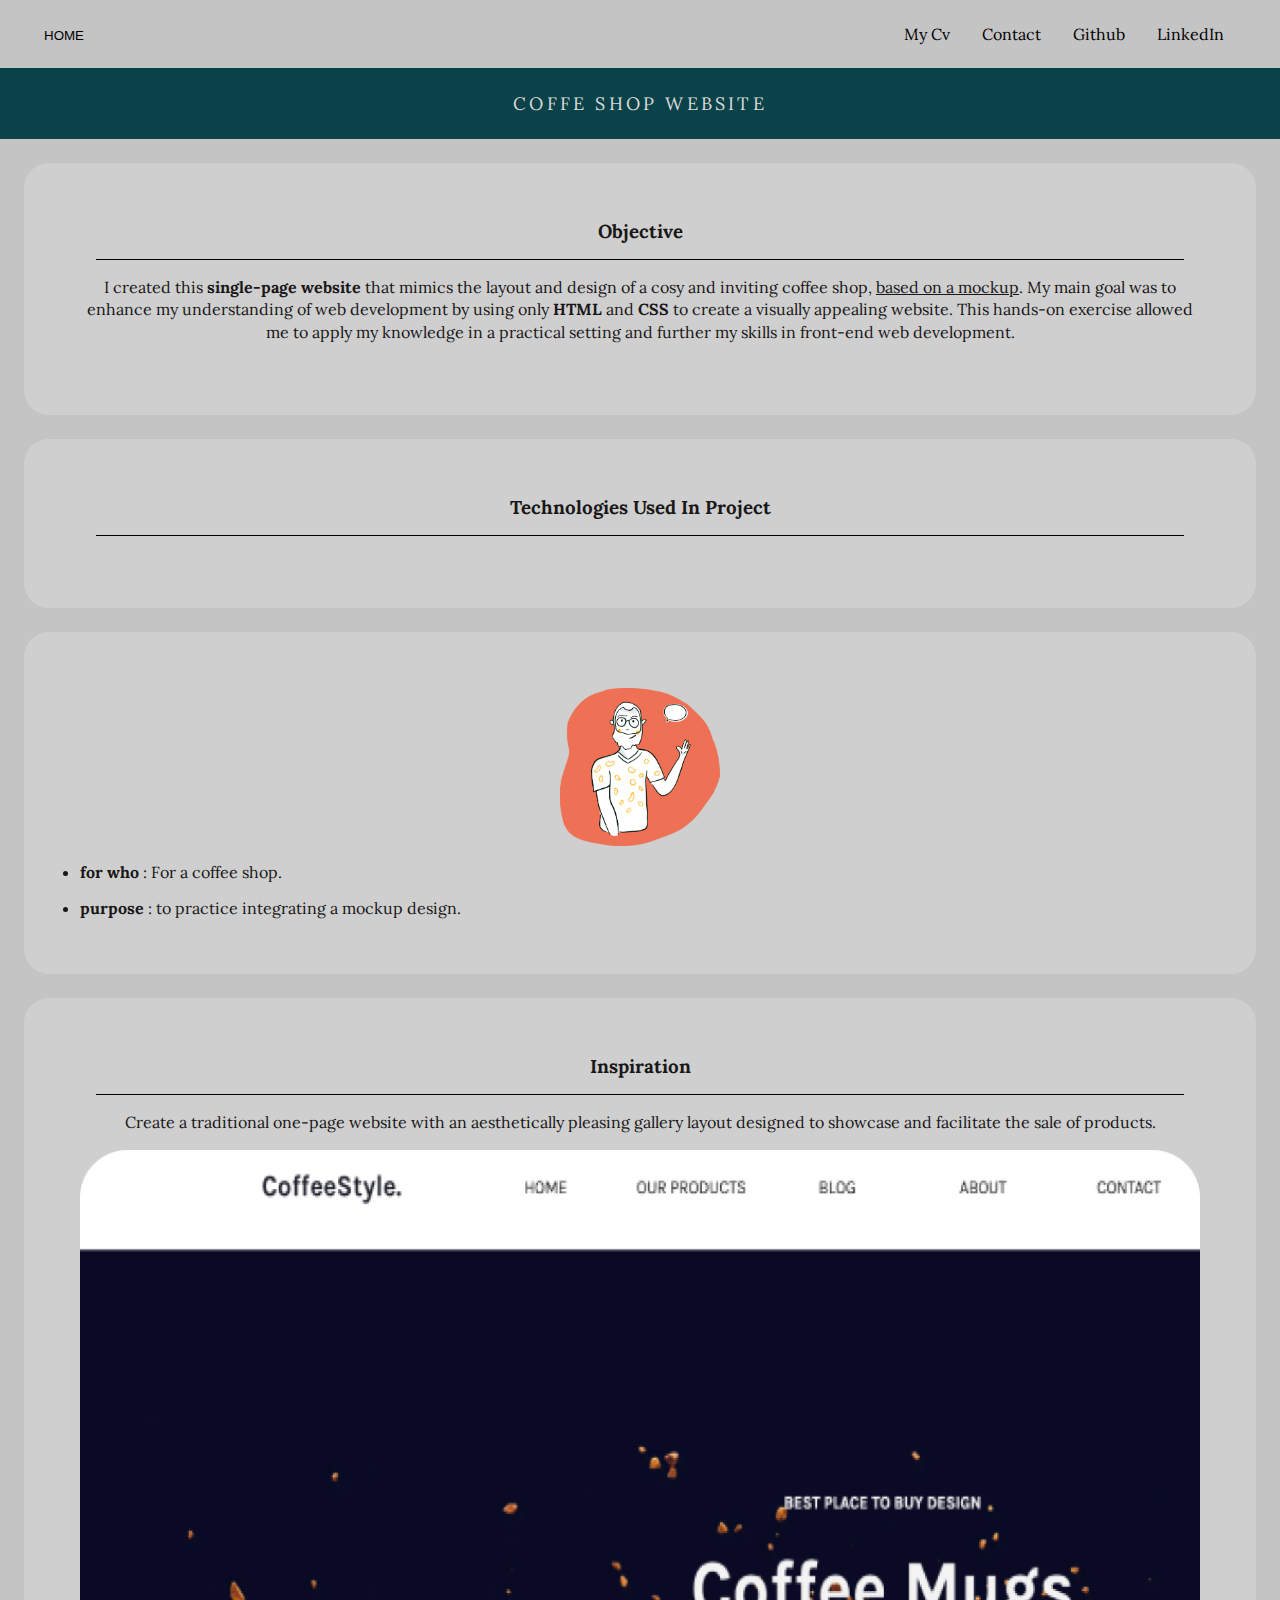
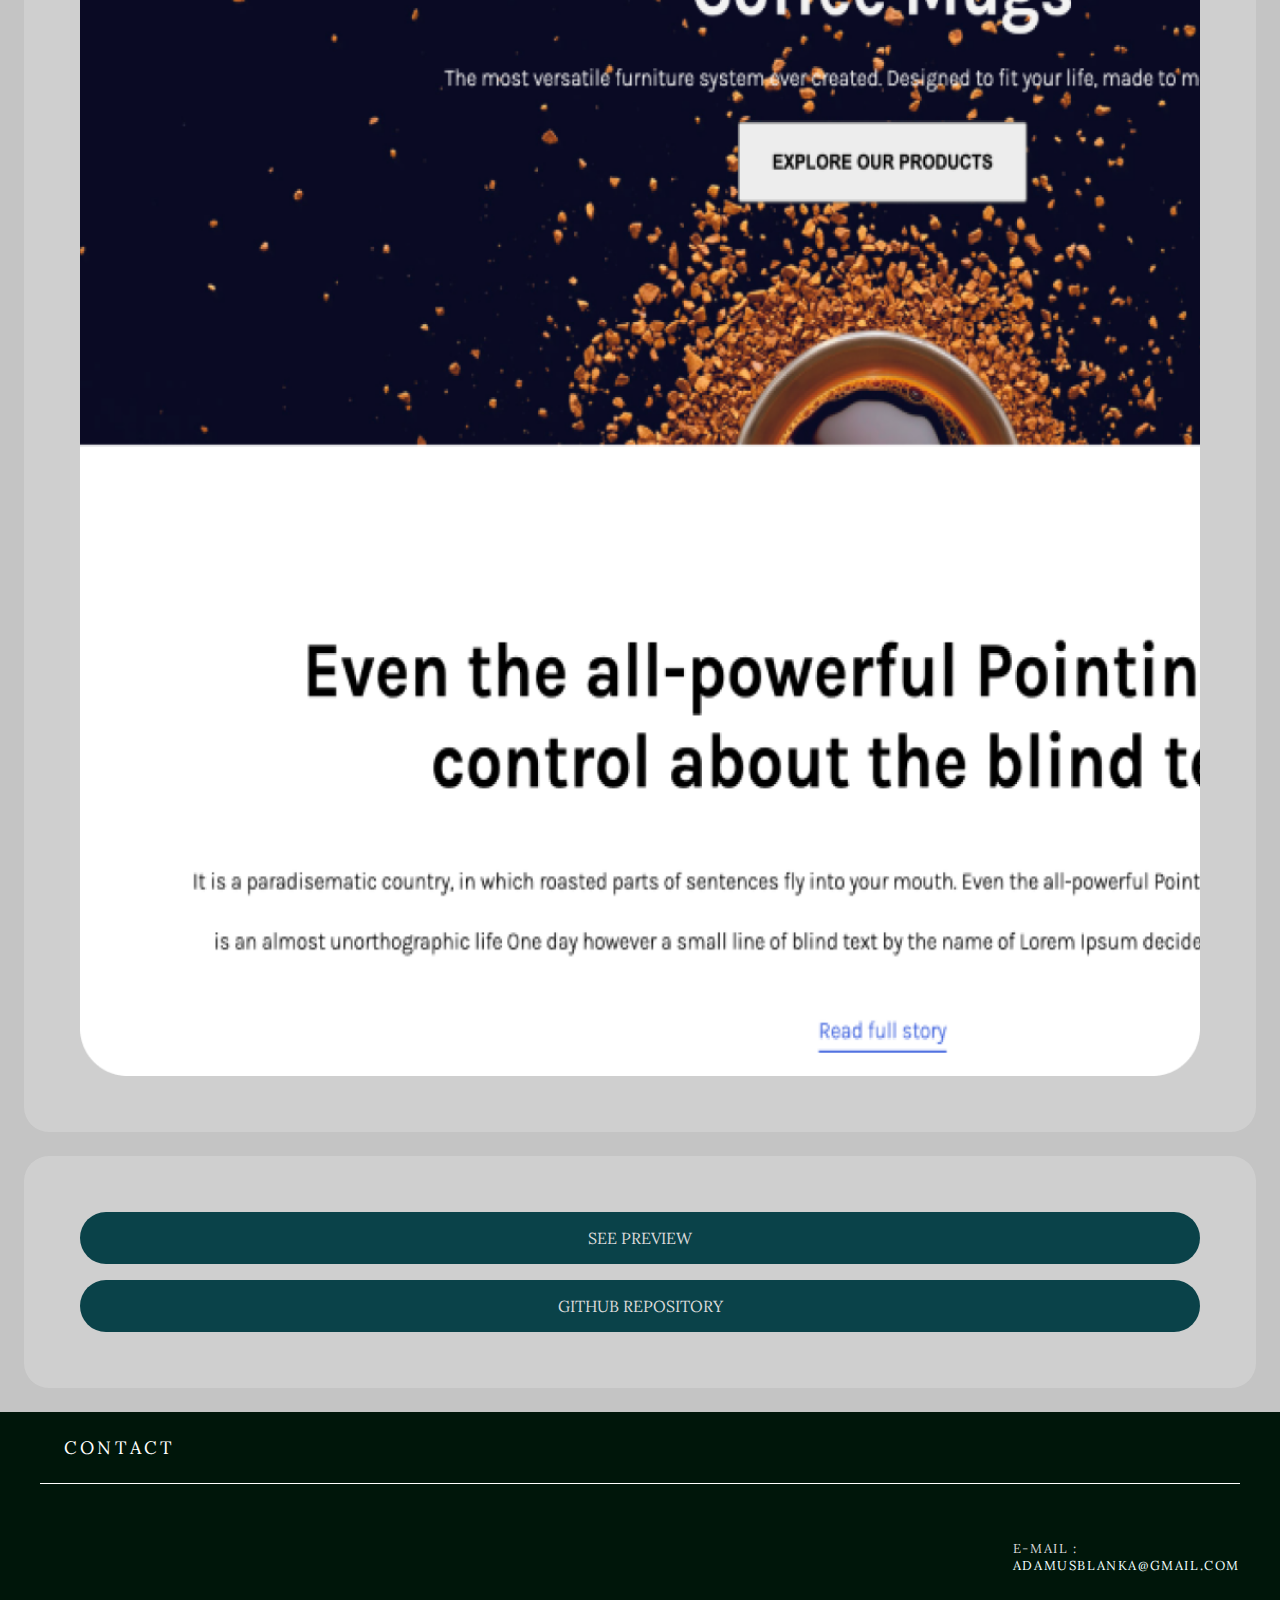
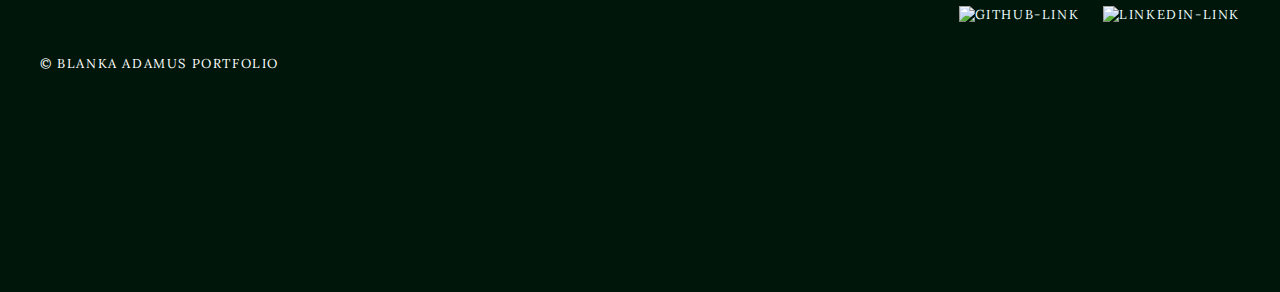
==== coffee-shop.html @ 20eabe40 "mobile version" ====
<!DOCTYPE html>
<html lang="en">
<head>
    <meta charset="UTF-8">
    <meta name="viewport" content="width=device-width, initial-scale=1.0">
    <style>
        @import url('https://fonts.googleapis.com/css2?family=Lora:ital,wght@0,400.700;1,400.700&display=swap');
    </style>
    <link rel="stylesheet" href="style.css">
    <title>Cooking-app project</title>
</head>
<body>
    <header>
        <div class="navbar">
            <div class="home-btn-container">
                <a href="index.html">
                    <button class="home-btn" type="button">home</button>
                </a>
            </div>
            <div>
                <nav id="menu" class="social-links navbar">
                    <a class="social" href="about.html" target="_blank">my cv</a>
                    <a class="social menu-item nav-link" href="#item-3">contact</a>
                    <a class="social" href="https://github.com/Blanckette" target="_blank">Github</a>
                    <a class="social" href="https://www.linkedin.com/in/blanka-adamus-200276b8/?locale=en_US" target="_blank">LinkedIn</a>
                </nav>
            </div>
        </div>
    </header>
    <section class="project-wrapper">
        <h2 class="title large">Coffe shop website</h2>
        <div class="project-images">
        </div>
        <div class="project-details-text">
            <div class="project-section objectives">
                <h3 class="medium center">objective</h3>
                <div class="separation-line"></div>
                <p class="small-text">
                    I created this <strong>single-page website</strong> that mimics the layout and design of a cosy and inviting coffee shop, <span class="text-underline">based on a mockup</span>. My main goal was to enhance my understanding of web development by using only <strong>HTML</strong> and <strong>CSS</strong> to create a visually appealing website. This hands-on exercise allowed me to apply my knowledge in a practical setting and further my skills in front-end web development.
                </p>
                <img src="ressources/Coffee-projectPic.png" alt="">
            </div>
            <div class="project-section">
                <h3 class="medium center">technologies used in project</h3>
                <div class="separation-line"></div>
                <div class="tech-icons">
                    <img class="icon" src="ressources/css-3.png" alt="">
                    <img class="icon" src="ressources/html.png" alt="">
                    <img class="icon" src="ressources/devicon_git.png" alt="">
                    <img class="icon" src="ressources/logos_figma.png" alt="">
                </div>
            </div>
            <ul class="project-section">
                <img class="persona-illustration" src="ressources/Hello.png" alt="">
                <li class="for-who"><strong>for who</strong> : For a coffee shop.</li>
                <li class="for-who"><strong>purpose</strong> : to practice integrating a mockup design.</li>
            </ul>
            <div class="project-section inspiration">
                <h3 class="medium center">inspiration
                </h3>
                <div class="separation-line"></div>
                <p class="small-text">
                    Create a traditional one-page website with an aesthetically pleasing gallery layout designed to showcase and facilitate the sale of products.
                </p>
                <img src="ressources/coffee-img-2.png" alt="">
            </div>
            <div class="project-section project-links">
                <a class="green-button" href="https://blanckette.github.io/Coffee/" target="_blank"><p class="white-text">See preview</p></a> 
                <a class="green-button" href="https://github.com/Blanckette/Coffee" target="_blank"><p class="white-text">Github repository</p></a>
            </div>
        </div>
    </section>
    <footer id="item-3">
        <div class="footer-content">
            <h2>Contact</h2>
            <div class="separation-line-white"></div>
            <div class="footer-text">
                <div class="mail-footer">
                    <img class="mail-illustration" src="ressources/mail-illustration.png" alt="">
                    <p class="contact-email">e-mail  :<br><a href="mailto:adamusblanka@gmail.com">  adamusblanka@gmail.com </a></p>
                </div>
                <div class="online">
                    <a href="https://github.com/Blanckette" target="_blank"><img class="social-logo" src="ressources/github-green.png" alt="github-link"></a>
                    <a href="https://www.linkedin.com/in/blanka-adamus-200276b8/?locale=en_US" target="_blank"><img class="social-logo" src="ressources/linkedin-green.png" alt="linkedin-link"></a>
                </div>
                <p>© Blanka Adamus Portfolio</p>
            </div>
        </div>
    </footer>
    <script src="https://cdn.jsdelivr.net/npm/bootstrap@5.3.3/dist/js/bootstrap.bundle.min.js" integrity="sha384-YvpcrYf0tY3lHB60NNkmXc5s9fDVZLESaAA55NDzOxhy9GkcIdslK1eN7N6jIeHz" crossorigin="anonymous"></script>
</body>
</html>
---- style.css ----
* {
    margin: 0;
    padding: 0;
    box-sizing: border-box;
 }

:root {
    --main-bg-color: rgba(233, 227, 221, 1);
    --section-bg-color: rgba(217, 217, 217, 0.55);
    --main-black-color: rgba(25, 23, 23, 1);
    --green-color: rgba(10, 66, 73, 1);
    --dark-green: rgba(0, 22, 10, 1);
    --white-for-text: rgba(217, 217, 217, 1);
    --white-bg-color: rgba(217, 217, 217, 1);
    --orange-color: rgba(238, 113, 85, 1);
} 

body {
    background-color: rgba(196, 196, 196, 1);
    width: 100%;
    height: 100%;
    box-sizing: border-box;
    padding: 0;
    margin: 0;
    font-family: Lora;
    color: var(--main-black-color);
}

/* regrouper tous les elemets repete comme liens paragraph etc */

.top-menu {
    background-color: var(--dark-green);
    color: var(--white-for-text);
    border-radius: 50px;
    padding: 1rem;
    display: flex;
    justify-content: space-around; 
    align-content: center;
    align-items: flex-end;
    margin-top: 1.5rem;
    margin-bottom: 1.5rem;

    & .my-name {
        text-transform: uppercase;
    }

    & .photoId-wrapper {

        & .photoId {
            width: 4rem;
        }
    }

    & .menu-links {
        display: flex;
        flex-direction: column;
        gap: 0.5rem;
        align-items: flex-start;

        & .top-links {
            text-decoration: none;
            color: var(--white-for-text);
            text-transform: capitalize;
        }

        & .top-links {
            text-decoration: none;
            color: var(--white-for-text);
            display: inline-block;
            position: relative;
        }

        & .top-links::after {
            content: '';
            position: absolute;
            width: 100%;
            transform: scaleX(0);
            height: 2px;
            bottom: 0;
            left: 0;
            background-color: var(--white-for-text);
            transform-origin: bottom right;
            transition: transform 0.25s ease-out;
        }

        & .top-links:hover::after {
            transform: scaleX(1);
            transform-origin: bottom left;
        }  
    }
}

.gallery-nav {
    width: 100%;
    height: 5rem;
    box-sizing: border-box;
    display: flex;
    flex-direction: column;
    justify-content: space-between;
    padding: 2.5rem;

    & .home-btn-container {
        height: 2.5rem;
        width: 5rem;
        display: flex;
        justify-content: center;
        align-items: center;
    }

    & .home-btn {
        border-style: none;
        text-transform: uppercase;
        background-color: transparent;
        font-weight: lighter;
        color: #000;
    }

    & .home-btn:hover {
        background-color: var(--main-black-color);
        color: var(--main-bg-color);
        padding: 0.5rem;
        border-radius: 0.5rem;
        transition: all 0.5s ease;
    }

    & .social-links {
        display: flex;
        justify-content: flex-end;
        gap: 2rem;

        & .social {
            text-decoration: none;
            color: black;
            display: inline-block;
            position: relative;
        }

        & .social::after {
            content: '';
            position: absolute;
            width: 100%;
            transform: scaleX(0);
            height: 2px;
            bottom: 0;
            left: 0;
            background-color: black;
            transform-origin: bottom right;
            transition: transform 0.25s ease-out;
        }

        & .social:hover::after {
            transform: scaleX(1);
            transform-origin: bottom left;
        }   
    }

}

header {
    width: 100%;
    /* height: 30rem; */
    box-sizing: border-box;
    display: flex;
    flex-direction: column;
    justify-content: space-between;
    padding: 1.5rem;

    /* & #menu {
        display: grid;
        grid-template-rows: repeat(3, 7rem);
        grid-auto-flow: row;
        gap: 0.5rem;
        /* padding: 1rem 2rem; */
        /* color: var(--main-black-color);
        font-family: Lora;
        font-size: 5rem;
        font-style: normal;
        font-weight: 400;
        line-height: normal;
        text-transform: uppercase;
        position: relative;

        & .menu-item {
            text-decoration: none;
            color: black;
            font-style: normal;
            /* padding: 2rem; */
            /* transition: transform 0.5s ease;
            position: inherit; */
        /* } */

        /* & .menu-item:hover {
            transform: scale(1.05) skewX(-5deg);
        }

        @media (width <= 997px) {
            .menu-item {
                margin-top: 2rem;
                margin-bottom: 2rem;
                font-size: 4rem;
            }
        } */ 
    /* } */

    .porfolio-presentation {
        background-color: var(--section-bg-color);
        height: 40rem;
        border-radius: 25px;
        display: flex;
        flex-direction: column;
        gap: 1rem;
        padding: 3.5rem;
        justify-items: center;
        justify-content: center;

        & .illustration-wrapper {
            display: grid;
            place-items: center;
        }

        & .portfolio-text {
            margin-top: 1.5rem;
            margin-bottom: 1.5rem;
            text-align: center;
            line-height: 2rem;
        }

        & .portfolio-illusration {
            width: 12rem;
            align-self: center;
        }
    }

    .button-wrapper {
        display: flex;
        flex-direction: column;
        gap: 1rem;
    }

    .green-button {
        background: var(--green-color);
        padding: 1rem;
        border-radius: 50px;
        border: none;

        & .white-text {
            text-decoration: none;
            color: var(--white-for-text);
            text-transform: uppercase;
        }
    }

    .green-button:hover {
        background-color: var(--orange-color);
        transform: scale(1.1);
        transition: 0.8s ease;
    }

    @media (width <= 997px) {
        #menu {
            margin-top: 2rem;
            margin-bottom: 2rem;
        }
    }

    & #photoId {
        transform: scale(0.8);
    }

    & .home-btn-container {
        width: 3rem;
        display: flex;
        justify-content: center;
        align-items: center;
    }

    & .home-btn {
        border-style: none;
        text-transform: uppercase;
        background-color: transparent;
        font-weight: lighter;
    }

    & .home-btn:hover {
        background-color: var(--dark-green);
        color: var(--main-bg-color);
        padding: 0.5rem;
        border-radius: 0.5rem;
        transition: all 0.5s ease;
    }

    & .navbar {
        display: flex;
        justify-content: space-between;
        margin-left: 1rem;
        margin-right: 1rem;
    }

    & .social-links {
        display: flex;
        justify-content: flex-end;
        gap: 2rem;

        & .social {
            text-decoration: none;
            text-transform: capitalize;
            color: black;
            display: inline-block;
            position: relative;
        }

        & .social::after {
            content: '';
            position: absolute;
            width: 100%;
            transform: scaleX(0);
            height: 2px;
            bottom: 0;
            left: 0;
            background-color: black;
            transform-origin: bottom right;
            transition: transform 0.25s ease-out;
        }

        & .social:hover::after {
            transform: scaleX(1);
            transform-origin: bottom left;
        }   
    }

    & .hero-wrapper {
        display: flex;
        flex-direction: row-reverse;
        justify-content: space-between;
        width: 100%;
        padding: 1.5rem;
        background-color: var(--dark-green);
        border-radius: 25px;

        & .IdPhoto {

            & .idphoto-img {
                width: 14rem;
            }
        }

        & .name {
            color: var(--white-for-text);
            text-transform: uppercase;
            text-align: center;
        }

        & .about-me {
            color: var(--white-for-text);
            text-align: center;
        }
    }

    @media (width < 640px) {
        .hero-wrapper {
            display: flex;
            flex-direction: column;
            justify-content: start;
            align-items: center;
            gap: 2rem;
            margin-bottom: 2.5rem;
        }
    }

    @media (width >= 640px) and (width <= 1024px) {
        .hero-wrapper {
            display: flex;
            flex-direction: column;
            justify-content: flex-start;
            align-items: flex-start;
            align-self: flex-start;
            justify-self: flex-start;
        }
    }

    & .presentation {
        display: flex;
        flex-direction: column;
        justify-content: flex-end;
        align-items: center;
        align-self: flex-end;
        flex-shrink: 0;
        /* padding-bottom: 2rem; */

        & .separation-line {
            display: block;
            border: 0.05rem solid;
            border-top: 1rem;
            border-color: var(--white-bg-color);
        }
    }

    @media (width < 640px) {
        .presentation {
            display: flex;
            justify-content: center;
            align-self: flex-start;
            margin-top: 2rem;
        }
    }

    @media (width >= 640px) and (width <= 1024px) {
        .presentation {
            display: flex;
            justify-content: center;
            align-self: flex-start;
            margin-top: 2rem;
    }
    }
}

.separation-line {
    display: block;
    border: 0.05rem solid;
    border-top: 1rem;
    border-color: black;
    padding-right: 2.5rem;
    padding-left: 2.5rem;
    margin-left: 1rem;
    margin-right: 1rem;
}

.projects-bullets {
    display: flex;
    gap: 1rem;
    justify-content: center;
    margin-bottom: 3rem;

    & .bullet {
        background-color: var(--dark-green);
        border-radius: 50%;
        height: 15px;
        width: 15px;
    }

    & .bullet:hover {
        background-color: var(--orange-color);
        transition: 0.5s ease;
    }
}

.projetcs-carousel {
    margin-top: 3rem;
    margin-bottom: 0.5rem;
    display: flex;
    justify-content: center;
    align-items: center;
    padding-left: 1.5rem;
    padding-right: 1.5rem;

    & .carousel-container {
        display: flex;
        flex-wrap: nowrap;
        overflow-x: auto;
        gap: 3rem;
        align-self: flex-start;
        scrollbar-width: thin;
        scrollbar-gutter: var(--main-bg-color);
        scrollbar-color: var(--main-black-color);
        scroll-behavior: smooth;
        scroll-snap-stop: always;
        scroll-snap-type: mandatory;
    }

    & .project-carousel-item {
        display: flex;
        flex-direction: column;
        align-items: center;
        justify-content: flex-start;
        gap: 1.5rem;
        background-color: var(--section-bg-color);
        padding: 0 1rem 1rem 1rem;
        border-radius: 25px;
        width: 100%;
        flex: 0 0 auto;
        position: relative;

        & .project-text {
            background-color: var(--white-bg-color);
            padding: 2.5rem;
            border-radius: 25px;
            text-align: center;
            display: flex;
            flex-direction: column;
            gap: 1rem;

            & .btn-project {
                display: flex;
                align-items: center;
                justify-content: center;
                gap: 0.5rem;
            }
        }

        & .project-link {
            text-decoration: underline; 
            display: inline-block;
            position: relative;
            background-color: var(--green-color);
            width: 15rem;
            padding: 1rem;
            border-radius: 50px;
            color: var(--white-for-text);
            top: 3rem;
            text-align: center;
        }

        & .project-link:hover {
            background-color: var(--orange-color);
            transform: scale(1.1);
            transition: 0.8s ease;
        }

        & .project-photo {
            width: 100%;
        }

        & .project-click {
            background-color: var(--orange-color);
            text-decoration: none;
            color: var(--white-for-text);
            padding: 0.8rem;
            border-radius: 50px;
            font-size: xx-small;
            text-transform: uppercase;
            box-shadow: 8px 8px 21px -15px rgba(66, 68, 90, 1);
        }

        & .project-click:hover {
            background-color: var(--green-color);
            color: var(--white-bg-color);
            transform: scale(1.1);
            transition: 0.8s ease;
        }

        

        /* & .project-link::after {
            content: '';
            position: absolute;
            width: 50%;
            transform: scaleX(0);
            height: 0.10rem;
            bottom: 0;
            left: 0;
            background-color: #000;
            transform-origin: bottom right;
            transition: transform 0.5s ease;
        }

        & .project-link:hover::after {
            transform: scaleX(1);
            transform-origin: bottom;
        }         */
    }
}

/* .sepia-image:hover {
    filter: sepia(20);
    transition: 1s ease;
} */

h2 {
    text-transform: uppercase;
    padding: 1.5rem;
    font-weight: 100;
    letter-spacing: 0.2rem;
    font-size: large;
}

.projets-portfolio {
    display: flex;
    flex-direction: column;
    padding: 2.5rem;

    & .projects-list {
        display: flex;
        flex-direction: column;
        gap: 3rem;
        padding-top: 3rem;
        padding-bottom: 3rem;

        @media (width >= 1024px) {
            .project-list-item {
                display: grid; 
                grid-template-columns: 2fr 1fr; 
                justify-items: start;
                row-gap: 2rem;
                align-items: center; 
            }   
        }

        @media (width >= 640px) and (width <= 1024px) {
            .project-list-item {
                display: grid; 
                grid-template-columns: 2fr 1fr; 
                justify-items: start;
                row-gap: 2rem;
                align-items: center; 
            } 

            .project-title {
                display: flex;
                align-items: flex-start;

                .number {
                    display: none;
                }
            }
        }

        & .project-list-item {
            padding-left: 2rem;
            padding-right: 2rem;

            & button {
                border-style: none;
                background-color: transparent;
            }
                
            .plus-sign {
                height: 1.5rem;
                width: 1.5rem;
            }

            .plus-sign:hover {
                transform: scale(1.2);
                transition: 0.5s ease;
            }

            @media (width >= 1024px) {
                .project-title {
                    display: flex;
                    flex-direction: row;
                    gap: 1.5rem;
                    align-items: center;
    
                    & .title-xl {
                        font-size: 2rem;
                        padding-left: 15rem;
                    }
                }
            }

            .project-details-container {
                display: flex;
                flex-direction: column;
                gap: 3rem;
                background-color: rgba(216, 206, 200, 0.589);
                border-radius: 5%;
                padding: 2.5rem;
                box-shadow: 2px 2px 40px -18px rgba(25, 23, 23, 1);

                & .project-details-text {
                    display: flex;
                    flex-direction: column;
                    gap: 2.5rem;

                    & > h3 {
                        text-transform: uppercase;
                        font-weight: 100;
                    }
                    
                    & .project-links {
                        display: flex;
                        flex-direction: column;
                        gap: 1.5rem;

                        & > a {
                        text-decoration: none;
                        color: #000;
                        text-transform: capitalize;
                        }

                        & > a:hover {
                            transform: translateX(0.3rem);
                            transition: transform 0.5s ease;
                        }
                    }
                }

                & .project-details-image {
                    display: flex;
                    gap: 2.5rem;
                    justify-content: center;

                    & > img {
                        width: 40%;
                        border-radius: 3%;
                    }
                }
            }
        }
    }

    @media (width < 640px) {
        .plus-sign {
            display: none;
        }
        .number {
            display: none;
        }
        .project-list-item {
            display: flex;

        }
    }
}

.technologies-wrapper {
    background-color: var(--section-bg-color);
    height: 30rem;
    border-radius: 25px;
    width: 100%;
    display: flex;
    flex-direction: column;
    gap: 1rem;
    padding: 2rem;
    position: relative;
    margin-top: 2rem;
    margin-bottom: 2rem;
}

.technologies {
    display: flex;
    flex-direction: column;
    justify-content: center;
    align-items: center;
    width: 100%;
    padding-left: 1.5rem;
    padding-right: 1.5rem;

    & .tech-title {
        background-color: var(--green-color);
        padding: 1rem;
        border-radius: 50px;
        text-align: center;
        font-size: medium;
        color: var(--white-for-text);
        text-transform: uppercase;
        position: relative;
        top: -3.5rem;
    }

    & .tech-icons {
        display: grid;
        grid-template-rows: 1fr 1fr 1fr;
        grid-template-columns: 1fr 1fr 1fr;
        gap: 1.5rem;

        & .logo {
            width: 4rem;
        }
    }
}

.tech-illustration {
    padding: 1.5rem;
    
    & .tech-illustration-image {
        width: 12rem;
    }
}

#talentAndSkills {
    padding: 0 0.5rem;
    position: relative;
    top: 1rem;

    & .illustration-wrapper {
        display: flex;
        justify-content: center;
        align-items: center;
    }

    & .skills-img {
        width: 7rem;
    }

    & .subtitle {
        position: relative;
        left: -0.75rem;
        padding-top: 0.5rem;
        padding-bottom: 1.5rem;
        
        & p > button {
            text-transform: uppercase;
            font-size: small;
        }
    }

    & .details {
        position: relative;

        & .details-list {
            text-transform: capitalize;
            display: flex;
            flex-wrap: wrap;
            flex-direction: column;
            gap: 0.5rem;
            position: relative;
            left: 15rem;
        }

        @media (width <= 997px) {
            .details-list {
                position: relative;
                left: 1.5rem;
            }
        }
    }

    & .progress-circles {
        display: grid;
        grid-template-columns: 1fr 1fr 1fr 1fr;
        grid-template-rows: 1fr 1fr;
        gap: 2rem;
        align-content: center;
        width: 50%;
        position: relative;
        left: 5rem;
        padding: 3rem;

        & .circle {
            height: 6rem;
            width: 6rem;
        }
    }

    @media (width <= 997px) {
        .progress-circles {
            display: grid;
            grid-template-columns: 1fr 1fr;
            grid-template-rows: 1fr 1fr 1fr 1fr;
            gap: 1rem;
        }
    }
}

#educationSpecialisation {
    padding: 0 0.5rem;
    position: relative;
    top: 2.5rem;

    & .illustration-wrapper {
        display: flex;
        justify-content: center;
        align-items: center;
    }

    & .education-img {
        width: 10rem;
    }

    & .subtitle {
        position: relative;
        left: -0.75rem;
        padding-top: 0.5rem;
        padding-bottom: 1.5rem;
        
        & p > button {
            text-transform: uppercase;
            font-size: small;
        }
    }

    & .details {
        position: relative;

        & .school {
            position: relative;
            left: 2rem;
            padding-top: 0;
            padding-bottom: 1.5rem;
            padding-left: 1rem;
            font-size: small;
            text-decoration: underline;
            text-transform: capitalize;
        }

        & .details-list {
            text-transform: capitalize;
            display: flex;
            flex-wrap: wrap;
            flex-direction: column;
            gap: 0.5rem;
            position: relative;
            left: 15rem;
        }

        @media (width <= 997px) {
            .details-list {
                position: relative;
                left: 1.5rem;
            }
        }
    }
}

#workBackground {
    padding: 0 0.5rem;
    position: relative;

    & .illustration-wrapper {
        display: flex;
        justify-content: center;
        align-items: center;
        padding-top: 2rem;
    }

    & .work-img {
        width: 10rem;
    }

    & .subtitle {
        position: relative;
        left: -0.75rem;
        padding-top: 0.5rem;
        padding-bottom: 1.5rem;
        
        & p > button {
            text-transform: uppercase;
            font-size: small;
        }
    }

    & .details {
        position: relative;

        & .place {
            position: relative;
            left: 2rem;
            padding-top: 0;
            padding-bottom: 1.5rem;
            padding-left: 1rem;
            font-size: small;
            text-decoration: underline;
            text-transform: capitalize;
        }

        & .details-list {
            text-transform: capitalize;
            display: flex;
            flex-wrap: wrap;
            flex-direction: column;
            gap: 0.5rem;
            position: relative;
            left: 15rem;

            & .gallery-link {
                text-decoration: none;
                color: var(--main-black-color);
            }

            & .gallery-link:hover {
                transform: translate(0.5rem);
                text-decoration: underline;
                transition: all 0.5s ease-in-out;
            }
        }

        @media (width <= 997px) {
            .details-list {
                position: relative;
                left: 1.5rem;
            }
        }
    }
}

#languages {
    padding: 0 0.5rem;
    position: relative;

    & .illustration-wrapper {
        display: flex;
        justify-content: center;
        align-items: center;
        padding-top: 2rem;
    }

    & .languages-img {
        width: 10rem;
    }

    & .subtitle {
        position: relative;
        left: -0.75rem;
        padding-top: 0.5rem;
        padding-bottom: 1.5rem;
        
        & p > button {
            text-transform: uppercase;
            font-size: small;
        }
    }

    & .details {
        position: relative;

        & .details-list {
            text-transform: capitalize;
            display: flex;
            flex-wrap: wrap;
            flex-direction: column;
            gap: 0.5rem;
            position: relative;
            left: 15rem;
        }

        @media (width <= 997px) {
            .details-list {
                position: relative;
                left: 1.5rem;
            }
        }
    }
}

#interests {
    padding: 0 0.5rem;
    position: relative;

    & .illustration-wrapper {
        display: flex;
        justify-content: center;
        align-items: center;
        padding-top: 2rem;
    }

    & .hobby-img {
        width: 7rem;
    }

    & .subtitle {
        position: relative;
        left: -0.75rem;
        padding-top: 0.5rem;
        padding-bottom: 1.5rem;
        
        & p > button {
            text-transform: uppercase;
            font-size: small;
        }

        & .uppercase {
            text-transform: uppercase;
            font-size: small;
        }
    }

    & .details {
        position: relative;

        & .details-list {
            text-transform: capitalize;
            display: flex;
            flex-wrap: wrap;
            flex-direction: column;
            gap: 0.5rem;
            position: relative;
            left: 15rem;
        }
        @media (width <= 997px) {
            .details-list {
                position: relative;
                left: 1.5rem;
            }
        }
    }
}

.subtitles {
    margin: 1.5rem;
    border-left: 0.05rem solid;
    border-color: var(--main-black-color);
}

.sub-hover:hover {
    background-color: var(--dark-green);
    color: var(--white-for-text);
    transform: translate(0.5rem);
    transition: all 0.5s ease-in-out;
}

footer {
    background-color: var(--dark-green);
    width: 100%;
    color: white;
    height: 30rem;

    & .footer-content {
        padding: 0 2.5rem 2.5rem;
        display: flex;
        flex-direction: column;
    }

    & a {
        color: azure;
        text-decoration: none;
    }

    .separation-line-white {
        display: block;
        border: 0.05rem solid;
        border-top: 1rem;
        border-color: white;
    }

    & .footer-text {
        display: flex;
        flex-direction: column;
        align-content: center;
        gap: 2rem;
        padding-top: 2.5rem;
        text-transform: uppercase;
        letter-spacing: 0.1rem;
        font-weight: 100;
        font-size: small;
    }

    .mail-footer {
        display: flex;
        flex-direction: column;
        align-items: flex-end;
        gap: 1rem;

        & .mail-illustration {
            width: 7rem;
        }

        & .contact-email {
            text-decoration: none;
            color: var(--white-for-text);
            display: inline-block;
            position: relative;
        }

        & .contact-email::after {
            content: '';
            position: absolute;
            width: 100%;
            transform: scaleX(0);
            height: 2px;
            bottom: 0;
            left: 0;
            background-color: var(--white-for-text);
            transform-origin: bottom right;
            transition: transform 0.25s ease-out;
        }

        & .contact-email:hover::after {
            transform: scaleX(1);
            transform-origin: bottom left;
        }   
    }

    .online {
        display: flex;
        align-items: baseline;
        justify-content: flex-end;
        gap: 1.5rem;

        & a:hover {
            transform: scale(1.1);
            transition: 0.8s ease;
        }

        & .social-logo {
            width: 3rem;
        }
    }
}

.gallery {
    width: 100%;
    box-sizing: border-box;
    padding: 3rem;

    & .gallery-title {
        font-size: x-large;
        font-weight: 100;
        padding-left: 3rem;
    }

    @media (width <= 640px) {
        .gallery-pictures {
            display: flex;
            flex-direction: column;
            gap: 1.5rem;
        }
        .painting {
            height: (2rem);
        }
    }

    @media (width >= 640px) and (width <= 1024px) {
        .gallery-pictures {
            display: grid;
            grid-template-columns: 1fr 1fr;
            grid-template-rows: 1fr 1fr 1fr 1fr;
            row-gap: 10rem;
            column-gap: 5rem;
            padding: 2.5rem;
            justify-content: center;
            justify-items: center;
        }
    }

    @media (width >= 1024px) {
        & .gallery-pictures {
            display: grid;
            grid-template-columns: 1fr 1fr 1fr;
            grid-template-rows: 1fr 1fr 1fr;
            row-gap: 10rem;
            column-gap: 5rem;
            padding: 2.5rem;
            justify-content: center;
            justify-items: center;
        }
    }
}

.title {
    background-color: var(--green-color);
    color: var(--white-for-text);
    text-align: center;
}

.medium {
    text-align: center;
    text-transform: capitalize;
}

.project-details-text {
    display: flex;
    flex-direction: column;
    gap: 1.5rem;
    padding: 1.5rem;
    text-align: center;
}

.persona-illustration {
    width: 10rem;
    align-self: center;
}

.project-section {
        background-color: var(--section-bg-color);
        border-radius: 25px;
        display: flex;
        flex-direction: column;
        gap: 1rem;
        padding: 3.5rem;
        justify-items: center;
        justify-content: center;

        & .small-text {
            line-height: 140%;
        }

        & .text-underline {
            text-decoration: underline;
        }

        & .for-who {
            text-align: left;
        }

        .green-button {
            background: var(--green-color);
            padding: 1rem;
            border-radius: 50px;
            border: none;
            text-decoration: none;
    
            & .white-text {
                text-decoration: none;
                color: var(--white-for-text);
                text-transform: uppercase;
                text-align: center;
            }
        }
    
        .green-button:hover {
            background-color: var(--orange-color);
            transform: scale(1.1);
            transition: 0.8s ease;
        }

        & .tech-icons {
            display: flex;
            gap: 2rem;
            justify-items: center;
            align-items: center;
            justify-content: center;
        }

        & .icon {
            width: 3rem;
        }
}
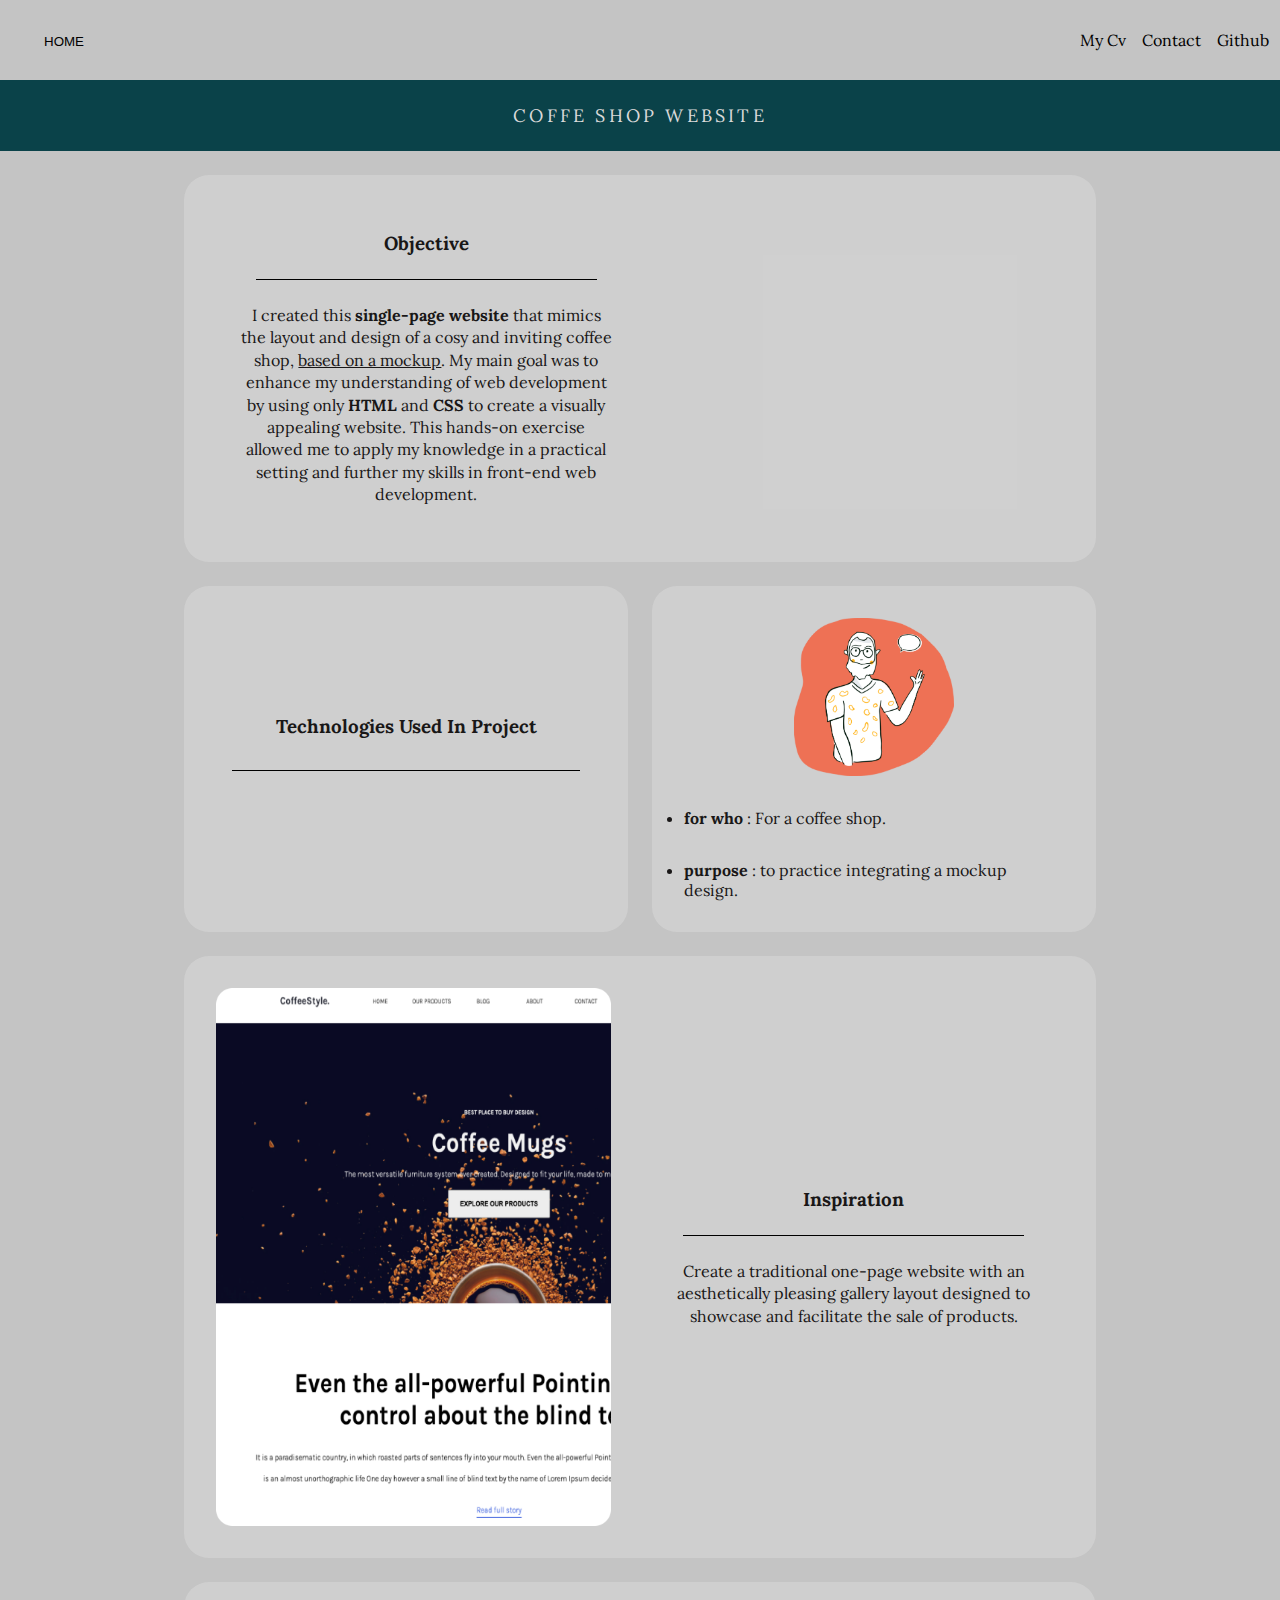
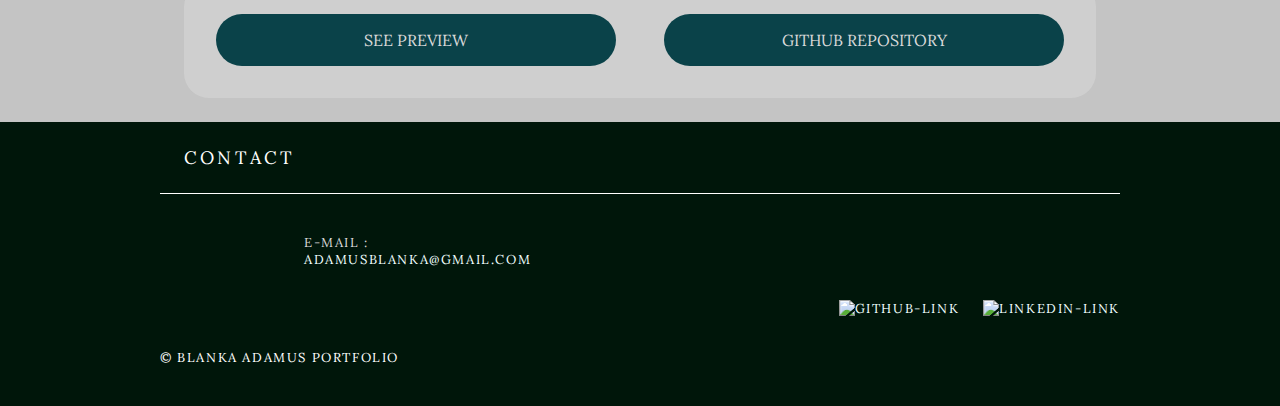
==== commit d40d7b10: "responsive design ajust" ====
--- a/coffee-shop.html
+++ b/coffee-shop.html
@@ -17,8 +17,8 @@
                     <button class="home-btn" type="button">home</button>
                 </a>
             </div>
-            <div>
-                <nav id="menu" class="social-links navbar">
+            <div class="menu-container">
+                <nav id="menu-visible" class="social-links navbar">
                     <a class="social" href="about.html" target="_blank">my cv</a>
                     <a class="social menu-item nav-link" href="#item-3">contact</a>
                     <a class="social" href="https://github.com/Blanckette" target="_blank">Github</a>
@@ -29,45 +29,57 @@
     </header>
     <section class="project-wrapper">
         <h2 class="title large">Coffe shop website</h2>
+        <div class="main-body-wrapper">
         <div class="project-images">
         </div>
         <div class="project-details-text">
             <div class="project-section objectives">
-                <h3 class="medium center">objective</h3>
-                <div class="separation-line"></div>
-                <p class="small-text">
-                    I created this <strong>single-page website</strong> that mimics the layout and design of a cosy and inviting coffee shop, <span class="text-underline">based on a mockup</span>. My main goal was to enhance my understanding of web development by using only <strong>HTML</strong> and <strong>CSS</strong> to create a visually appealing website. This hands-on exercise allowed me to apply my knowledge in a practical setting and further my skills in front-end web development.
-                </p>
-                <img src="ressources/Coffee-projectPic.png" alt="">
-            </div>
-            <div class="project-section">
-                <h3 class="medium center">technologies used in project</h3>
-                <div class="separation-line"></div>
-                <div class="tech-icons">
-                    <img class="icon" src="ressources/css-3.png" alt="">
-                    <img class="icon" src="ressources/html.png" alt="">
-                    <img class="icon" src="ressources/devicon_git.png" alt="">
-                    <img class="icon" src="ressources/logos_figma.png" alt="">
+                <div class="project-presentation">
+                    <h3 class="medium center">objective</h3>
+                    <div class="separation-line"></div>
+                    <p class="small-text">
+                        I created this <strong>single-page website</strong> that mimics the layout and design of a cosy and inviting coffee shop, <span class="text-underline">based on a mockup</span>. My main goal was to enhance my understanding of web development by using only <strong>HTML</strong> and <strong>CSS</strong> to create a visually appealing website. This hands-on exercise allowed me to apply my knowledge in a practical setting and further my skills in front-end web development.
+                    </p>
+                </div>
+                <div class="project-img">
+                    <img class="project-pic" src="ressources/Coffee-projectPic.png" alt="">
                 </div>
             </div>
-            <ul class="project-section">
-                <img class="persona-illustration" src="ressources/Hello.png" alt="">
-                <li class="for-who"><strong>for who</strong> : For a coffee shop.</li>
-                <li class="for-who"><strong>purpose</strong> : to practice integrating a mockup design.</li>
-            </ul>
+            <div class="persona-tech-section">
+                <div class="project-section">
+                    <h3 class="medium center">technologies used in project</h3>
+                    <div class="separation-line"></div>
+                    <div class="tech-icons">
+                        <img class="icon" src="ressources/css-3.png" alt="">
+                        <img class="icon" src="ressources/html.png" alt="">
+                        <img class="icon" src="ressources/devicon_git.png" alt="">
+                        <img class="icon" src="ressources/logos_figma.png" alt="">
+                    </div>
+                </div>
+                <ul class="project-section">
+                    <img class="persona-illustration" src="ressources/Hello.png" alt="">
+                    <li class="for-who"><strong>for who</strong> : For a coffee shop.</li>
+                    <li class="for-who"><strong>purpose</strong> : to practice integrating a mockup design.</li>
+                </ul>
+            </div>
             <div class="project-section inspiration">
-                <h3 class="medium center">inspiration
-                </h3>
-                <div class="separation-line"></div>
-                <p class="small-text">
-                    Create a traditional one-page website with an aesthetically pleasing gallery layout designed to showcase and facilitate the sale of products.
-                </p>
-                <img src="ressources/coffee-img-2.png" alt="">
+                <div class="project-presentation">
+                    <h3 class="medium center">inspiration
+                    </h3>
+                    <div class="separation-line"></div>
+                    <p class="small-text">
+                        Create a traditional one-page website with an aesthetically pleasing gallery layout designed to showcase and facilitate the sale of products.
+                    </p>
+                </div>
+                <div class="project-img">
+                    <img class="project-pic" src="ressources/coffee-img-2.png" alt="">
+                </div>
             </div>
             <div class="project-section project-links">
                 <a class="green-button" href="https://blanckette.github.io/Coffee/" target="_blank"><p class="white-text">See preview</p></a> 
                 <a class="green-button" href="https://github.com/Blanckette/Coffee" target="_blank"><p class="white-text">Github repository</p></a>
             </div>
+        </div>
         </div>
     </section>
     <footer id="item-3">
--- a/style.css
+++ b/style.css
@@ -26,7 +26,30 @@
     color: var(--main-black-color);
 }
 
+@media (width >= 1024px) {
+    .main-body-wrapper {
+        padding-left: 5rem;
+        padding-right: 5rem;
+    }
+}
+
+@media (width >= 1200px) {
+    .main-body-wrapper {
+        padding-left: 10rem;
+        padding-right: 10rem;
+        width: 80rem; 
+        display: block;
+        margin-left: auto;
+        margin-right: auto;
+    }
+}    
+
 /* regrouper tous les elemets repete comme liens paragraph etc */
+@media (width >= 768px) {
+    #menu {
+        display: none;
+    }
+}
 
 .top-menu {
     background-color: var(--dark-green);
@@ -35,19 +58,71 @@
     padding: 1rem;
     display: flex;
     justify-content: space-around; 
-    align-content: center;
-    align-items: flex-end;
+    align-content: baseline;
+    align-items: center;
     margin-top: 1.5rem;
     margin-bottom: 1.5rem;
 
     & .my-name {
         text-transform: uppercase;
+        margin-bottom: 0;
     }
 
     & .photoId-wrapper {
 
         & .photoId {
             width: 4rem;
+        }
+    }
+
+    @media (width >= 768px) {
+        & .photoId-wrapper {
+            display: none;
+        }
+
+        & .nav-large {
+            display: flex;
+            gap: 1rem;
+        }
+
+        & .top-menu {
+            display: flex;
+            align-items: baseline;
+            justify-content: center;
+            align-items: baseline;
+        }
+
+        & .social {
+            text-decoration: none;
+            color: var(--white-for-text);
+            text-transform: capitalize;
+            display: inline-block;
+            position: relative;
+            white-space: nowrap;
+        }
+
+        & .social::after {
+            content: '';
+            position: absolute;
+            width: 100%;
+            transform: scaleX(0);
+            height: 2px;
+            bottom: 0;
+            left: 0;
+            background-color: var(--white-for-text);
+            transform-origin: bottom right;
+            transition: transform 0.25s ease-out;
+        }
+
+        & .social:hover::after {
+            transform: scaleX(1);
+            transform-origin: bottom left;
+        }
+    }
+
+    @media (width < 768px) {
+        & .nav-large {
+            display: none;
         }
     }
 
@@ -113,6 +188,10 @@
         background-color: transparent;
         font-weight: lighter;
         color: #000;
+
+        & .black-text {
+            color: black;
+        }
     }
 
     & .home-btn:hover {
@@ -133,6 +212,7 @@
             color: black;
             display: inline-block;
             position: relative;
+            white-space: nowrap;
         }
 
         & .social::after {
@@ -204,12 +284,12 @@
 
     .porfolio-presentation {
         background-color: var(--section-bg-color);
-        height: 40rem;
+        /* height: 40rem; */
         border-radius: 25px;
         display: flex;
         flex-direction: column;
         gap: 1rem;
-        padding: 3.5rem;
+        padding: 2rem;
         justify-items: center;
         justify-content: center;
 
@@ -229,6 +309,69 @@
             width: 12rem;
             align-self: center;
         }
+
+        @media (width < 768px) {
+            & .portfolio-illusration-xl {
+                display: none;
+            }
+
+            & .portfolio-xl-title {
+                display: none;
+            }
+        }
+
+        @media (width >= 768px) {
+            & .portfolio-illusration-xl {
+                width: 20rem;
+                padding: 1rem;
+            }
+
+            & .portfolio-illusration {
+                display: none;
+            }
+        }
+    }
+
+    @media (width >= 768px) {
+        & .porfolio-presentation {
+            flex-direction: row-reverse;
+            justify-content: center;
+            align-items: center;
+
+            & .portfolio-xl {
+                display: flex;
+                flex-direction: column;
+                justify-content: center;
+                align-items: center;
+                padding: 2rem;
+
+                & .portfolio-xl-title {
+                    background-color: var(--green-color);
+                    padding: 1rem;
+                    width: 100%;
+                    text-align: center;
+                    border-radius: 50px;
+                    color: var(--white-for-text);
+                    text-transform: uppercase;
+                }
+
+                & .portfolio-text {
+                    padding: 1rem;
+                    margin-left: 1rem;
+                    margin-right: 1rem;
+                }
+            }
+
+            & .button-wrapper {
+                flex-direction: row;
+                width: 100%;
+
+                & .green-button {
+                    width: 100%;
+                    background-color: var(--orange-color);
+                }
+            }
+        }
     }
 
     .button-wrapper {
@@ -269,6 +412,7 @@
 
     & .home-btn-container {
         width: 3rem;
+        height: 2rem;
         display: flex;
         justify-content: center;
         align-items: center;
@@ -296,10 +440,18 @@
         margin-right: 1rem;
     }
 
+    & .menu-container {
+        width: 3rem;
+        height: 2rem;
+        display: flex;
+        justify-content: center;
+        align-items: center;
+    }
+
     & .social-links {
         display: flex;
         justify-content: flex-end;
-        gap: 2rem;
+        gap: 1rem;
 
         & .social {
             text-decoration: none;
@@ -307,6 +459,7 @@
             color: black;
             display: inline-block;
             position: relative;
+            white-space: nowrap;
         }
 
         & .social::after {
@@ -338,16 +491,24 @@
         border-radius: 25px;
 
         & .IdPhoto {
+            display: flex;
+            justify-content: center;
+            width: 100%;
 
             & .idphoto-img {
                 width: 14rem;
             }
+        }
+
+        & .presentation {
+            display: flex;
+            justify-content: center;
+            width: 100%;
         }
 
         & .name {
             color: var(--white-for-text);
             text-transform: uppercase;
-            text-align: center;
         }
 
         & .about-me {
@@ -360,21 +521,17 @@
         .hero-wrapper {
             display: flex;
             flex-direction: column;
-            justify-content: start;
+            justify-content: center;
             align-items: center;
             gap: 2rem;
             margin-bottom: 2.5rem;
         }
     }
 
-    @media (width >= 640px) and (width <= 1024px) {
+    @media (width >= 640px) and (width < 1024px) {
         .hero-wrapper {
             display: flex;
             flex-direction: column;
-            justify-content: flex-start;
-            align-items: flex-start;
-            align-self: flex-start;
-            justify-self: flex-start;
         }
     }
 
@@ -384,7 +541,6 @@
         justify-content: flex-end;
         align-items: center;
         align-self: flex-end;
-        flex-shrink: 0;
         /* padding-bottom: 2rem; */
 
         & .separation-line {
@@ -423,6 +579,162 @@
     padding-left: 2.5rem;
     margin-left: 1rem;
     margin-right: 1rem;
+}
+
+.carousel-wrapper {
+    height: 60rem;
+}
+
+@media (width >= 768px) {
+    .carousel-wrapper {
+        height: 45rem;
+    }
+}
+
+@media (width < 768px) {
+    .carousel-wrapper {
+        height: 53rem;
+    }
+}
+
+@media (width <= 375px) {
+    .carousel-wrapper {
+        height: 50rem;
+    }
+}    
+
+.projects-carousel {
+    padding: 1.5rem;
+    height: 100%;
+
+    & .project-item {
+        display: flex;
+        flex-direction: column;
+        align-items: center;
+        justify-content: flex-start;
+        gap: 1.5rem;
+        background-color: var(--section-bg-color);
+        padding: 0.5rem;
+        border-radius: 25px;
+        width: 100%;
+        height: 45rem;
+        flex: 0 0 auto;
+        position: relative;
+
+        & .project-pic {
+            width: 100%;
+            padding: 0.5rem;
+        }
+    }
+
+    & .project-description {
+        display: flex;
+        flex-direction: column;
+        justify-content: center;
+        align-items: center;
+        width: 100%;
+    }
+
+    & .project-link {
+        text-decoration: underline; 
+        display: inline-block;
+        position: relative;
+        background-color: var(--green-color);
+        width: 15rem;
+        padding: 1rem;
+        border-radius: 50px;
+        color: var(--white-for-text);
+        top: 1.8rem;
+        text-align: center;
+    }
+
+    & .project-link:hover {
+        background-color: var(--orange-color);
+        transform: scale(1.1);
+        transition: 0.8s ease;
+    }
+
+    & .project-text {
+        background-color: var(--white-bg-color);
+        padding: 1.5rem;
+        border-radius: 25px;
+        text-align: center;
+        display: flex;
+        flex-direction: column;
+        gap: 1rem;
+
+        & .p-text {
+            padding-top: 1.5rem;
+        }
+
+        & .btn-project {
+            display: flex;
+            align-items: center;
+            justify-content: center;
+            gap: 0.5rem;
+        }
+    }
+
+    & .project-click {
+        background-color: var(--orange-color);
+        text-decoration: none;
+        color: var(--white-for-text);
+        padding: 0.8rem;
+        border-radius: 50px;
+        font-size: xx-small;
+        text-transform: uppercase;
+        box-shadow: 8px 8px 21px -15px rgba(66, 68, 90, 1);
+    }
+
+    & .project-click:hover {
+        background-color: var(--green-color);
+        color: var(--white-bg-color);
+        transform: scale(1.1);
+        transition: 0.8s ease;
+    }
+
+    @media (width >= 768px) {
+        & .project-item {
+            display: flex;
+            flex-direction: row;
+            padding: 1.5rem;
+            height: 38rem;
+        }
+
+        & .project-description {
+            height: 100%;
+        }
+
+        & .project-text {
+            height: auto;
+            padding: 2.5rem;
+        }
+
+        & .btn-project {
+            display: flex;
+            flex-direction: column;
+            align-items: center;
+            justify-content: center;
+            gap: 1rem;
+        }
+
+        & .project-click {
+            font-size: small;
+            padding: 1rem;
+        }
+    }
+
+    @media (width < 768px) {
+        & .project-item {
+            height: 51rem;
+        }
+    }
+
+    @media (width <= 375px) {
+        & .project-item {
+            height: 48rem;
+        }
+    }        
 }
 
 .projects-bullets {
@@ -482,12 +794,16 @@
 
         & .project-text {
             background-color: var(--white-bg-color);
-            padding: 2.5rem;
+            padding: 1.5rem;
             border-radius: 25px;
             text-align: center;
             display: flex;
             flex-direction: column;
             gap: 1rem;
+
+            & .p-text {
+                padding-top: 1.5rem;
+            }
 
             & .btn-project {
                 display: flex;
@@ -557,6 +873,23 @@
             transform: scaleX(1);
             transform-origin: bottom;
         }         */
+    }
+
+    @media (width >= 768px) {
+        & .project-carousel-item {
+            width: 22rem;
+            gap: 0.5rem;
+        }
+
+        & .carousel-container {
+            gap: 1rem;
+        }
+    }
+}
+
+@media (width >= 768px) {
+    .projetcs-carousel {
+
     }
 }
 
@@ -659,7 +992,7 @@
                 & .project-details-text {
                     display: flex;
                     flex-direction: column;
-                    gap: 2.5rem;
+                    gap: 1.5rem;
 
                     & > h3 {
                         text-transform: uppercase;
@@ -752,6 +1085,8 @@
         grid-template-rows: 1fr 1fr 1fr;
         grid-template-columns: 1fr 1fr 1fr;
         gap: 1.5rem;
+        justify-items: center;
+        justify-content: center;
 
         & .logo {
             width: 4rem;
@@ -764,6 +1099,22 @@
     
     & .tech-illustration-image {
         width: 12rem;
+    }
+}
+
+@media (width >= 768px) {
+    .technologies-section {
+        padding: 2rem;
+    }
+
+    .technologies {
+        background-color: var(--section-bg-color);
+        display: flex;
+        flex-direction: row;
+        border-radius: 25px;
+        gap: 1rem;
+        justify-items: center;
+        justify-content: center;
     }
 }
 
@@ -840,6 +1191,20 @@
             gap: 1rem;
         }
     }
+
+    @media (width >= 1024px) {
+        & .skills-img {
+            width: 10rem;
+        }
+
+        & .subtitle {
+            
+            & p > button {
+                text-transform: uppercase;
+                font-size: medium;
+            }
+        }
+  }
 }
 
 #educationSpecialisation {
@@ -900,6 +1265,20 @@
             }
         }
     }
+
+    @media (width >= 1024px) {
+        & .education-img {
+            width: 12rem;
+        }
+
+        & .subtitle {
+            
+            & p > button {
+                text-transform: uppercase;
+                font-size: medium;
+            }
+        }
+  }
 }
 
 #workBackground {
@@ -971,6 +1350,20 @@
             }
         }
     }
+
+    @media (width >= 1024px) {
+        & .work-img {
+            width: 12rem;
+        }
+
+        & .subtitle {
+            
+            & p > button {
+                text-transform: uppercase;
+                font-size: medium;
+            }
+        }
+  }
 }
 
 #languages {
@@ -1020,6 +1413,20 @@
             }
         }
     }
+
+    @media (width >= 1024px) {
+        & .languages-img {
+            width: 12rem;
+        }
+
+        & .subtitle {
+            
+            & p > button {
+                text-transform: uppercase;
+                font-size: medium;
+            }
+        }
+  }
 }
 
 #interests {
@@ -1073,6 +1480,20 @@
             }
         }
     }
+
+    @media (width >= 1024px) {
+        & .hobby-img {
+            width: 9rem;
+        }
+
+        & .subtitle {
+            
+            & p > button {
+                text-transform: uppercase;
+                font-size: medium;
+            }
+        }
+  }
 }
 
 .subtitles {
@@ -1092,7 +1513,6 @@
     background-color: var(--dark-green);
     width: 100%;
     color: white;
-    height: 30rem;
 
     & .footer-content {
         padding: 0 2.5rem 2.5rem;
@@ -1160,6 +1580,26 @@
         }   
     }
 
+    @media (width >= 768px) {
+        .mail-footer {
+            display: flex;
+            flex-direction: row;
+            gap: 2rem;
+        }
+
+        .footer-content {
+            padding-left: 5rem;
+            padding-right: 5rem; 
+        }
+    }
+
+    @media (width >= 1200px) {
+        .footer-content {
+            padding-left: 10rem;
+            padding-right: 10rem;
+        }
+    }
+
     .online {
         display: flex;
         align-items: baseline;
@@ -1243,6 +1683,12 @@
     gap: 1.5rem;
     padding: 1.5rem;
     text-align: center;
+
+    & .persona-tech-section {
+        display: flex;
+        flex-direction: column;
+        gap: 1.5rem;
+    }
 }
 
 .persona-illustration {
@@ -1255,10 +1701,18 @@
         border-radius: 25px;
         display: flex;
         flex-direction: column;
-        gap: 1rem;
-        padding: 3.5rem;
+        gap: 2rem;
+        padding: 2rem;
         justify-items: center;
         justify-content: center;
+        width: 100%;
+
+        & .project-presentation {
+            display: flex;
+            flex-direction: column;
+            justify-content: center;
+            gap: 1.5rem;
+        }
 
         & .small-text {
             line-height: 140%;
@@ -1293,6 +1747,17 @@
             transition: 0.8s ease;
         }
 
+        & .project-img {
+            display: flex;
+            justify-content: center;
+            justify-items: center;
+            width: 100%;
+
+            & .project-pic {
+                width: 100%;
+            }
+        }
+
         & .tech-icons {
             display: flex;
             gap: 2rem;
@@ -1305,3 +1770,41 @@
             width: 3rem;
         }
 }
+
+@media (width >= 768px) {
+    .objectives {
+        flex-direction: row;
+
+        & .project-presentation {
+            width: 100%;
+            padding: 1.5rem;
+        }
+    }
+
+    .project-details-text {
+        
+        & .persona-tech-section {
+            display: flex;
+            flex-direction: row;
+            gap: 1.5rem;
+        }
+    }
+
+    .inspiration {
+        flex-direction: row-reverse;
+
+        & .project-presentation {
+            width: 100%;
+            padding: 1.5rem;
+        }
+    }
+
+    .project-links {
+        flex-direction: row;
+        gap: 3rem;
+
+        & .green-button {
+            width: 100%;
+        }
+    }
+}
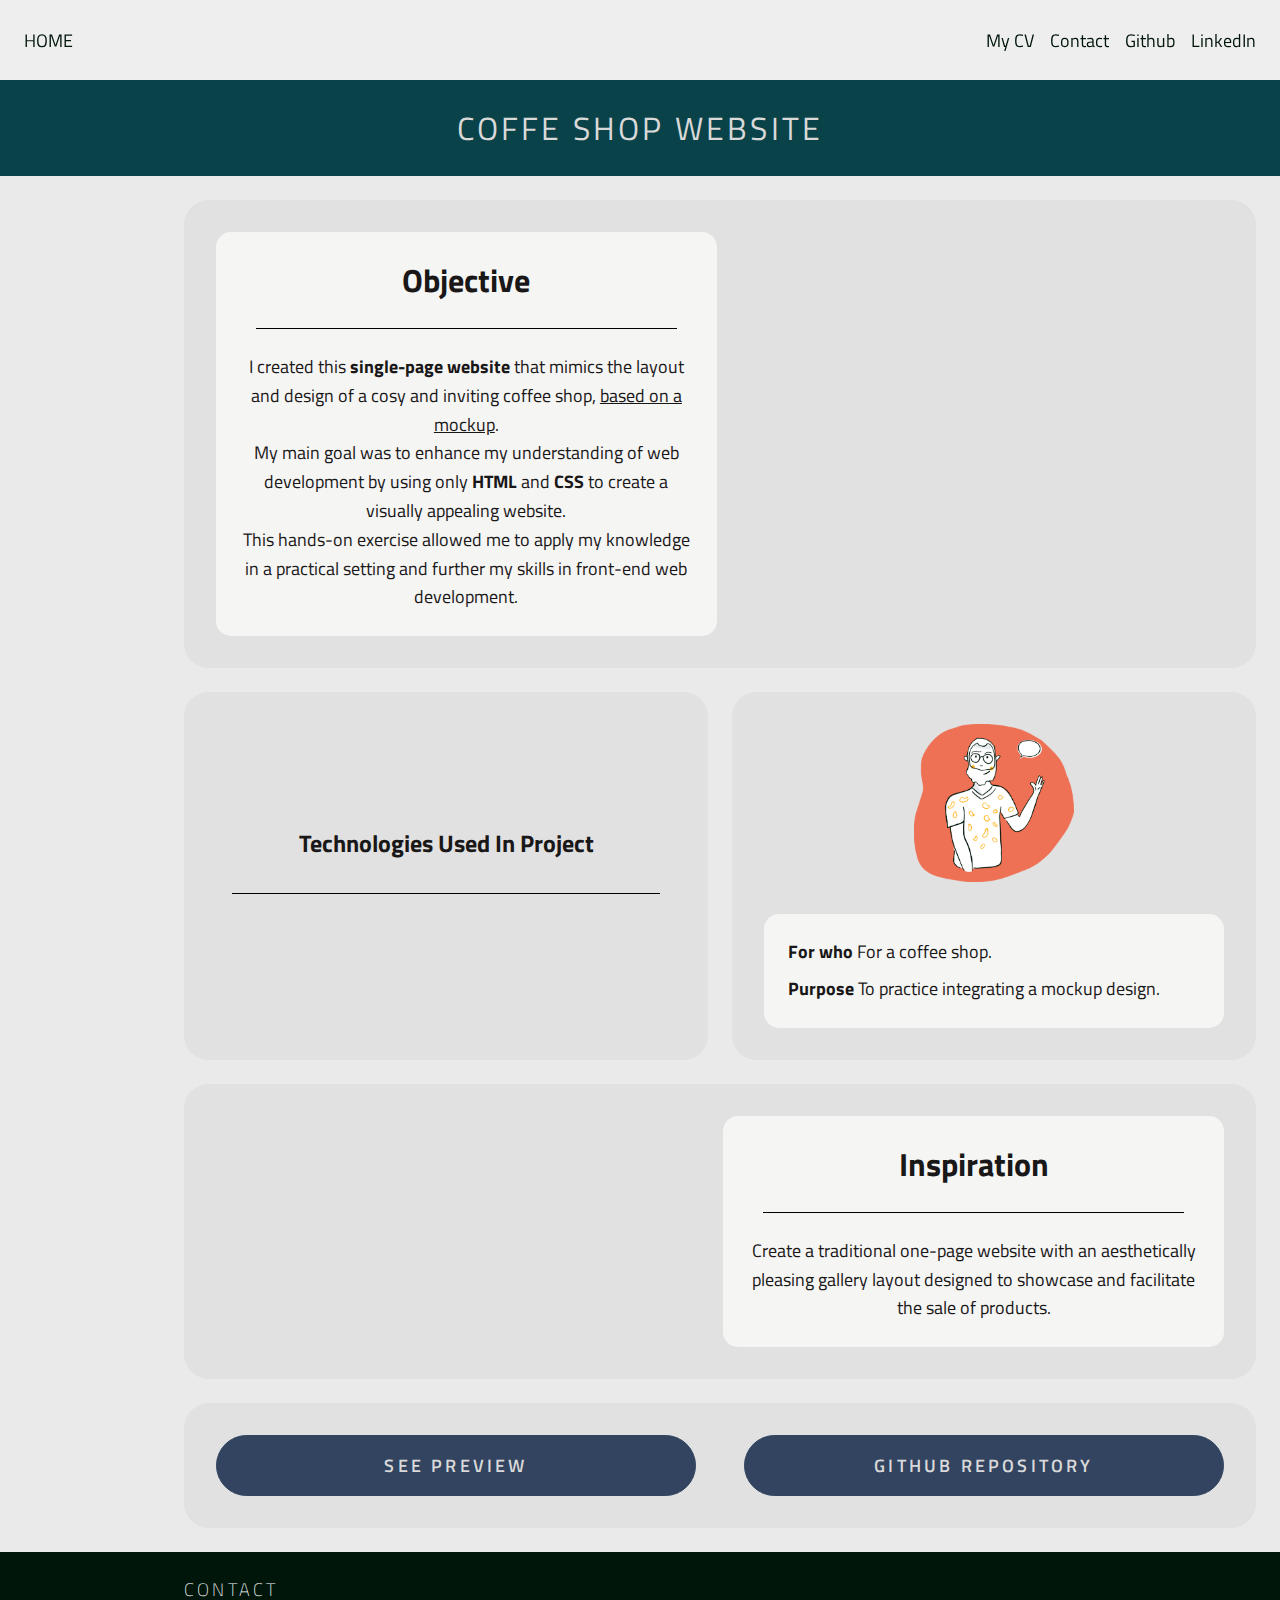
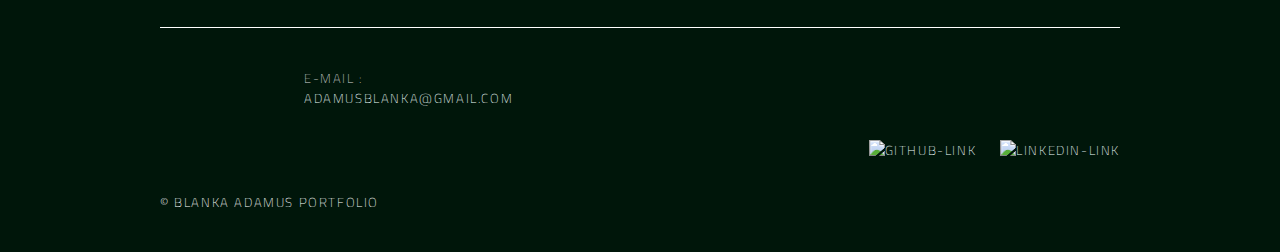
==== commit ebf81a50: "cv _blanc delete" ====
--- a/coffee-shop.html
+++ b/coffee-shop.html
@@ -6,23 +6,29 @@
     <style>
         @import url('https://fonts.googleapis.com/css2?family=Lora:ital,wght@0,400.700;1,400.700&display=swap');
     </style>
+    <link rel="preconnect" href="https://fonts.googleapis.com">
+    <link rel="preconnect" href="https://fonts.gstatic.com" crossorigin>
+    <link href="https://fonts.googleapis.com/css2?family=Titillium+Web:ital,wght@0,200;0,300;0,400;0,600;0,700;0,900;1,200;1,300;1,400;1,600;1,700&display=swap" rel="stylesheet">
     <link rel="stylesheet" href="style.css">
-    <title>Cooking-app project</title>
+    <title>Blanka Adamus - front-end developer</title>
+    <link rel="shortcut icon" href="ressources/favicon_io/favicon.ico">
 </head>
 <body>
-    <header>
+    <header class="sticky-header">
         <div class="navbar">
             <div class="home-btn-container">
-                <a href="index.html">
-                    <button class="home-btn" type="button">home</button>
+                <a class="home-btn" href="index.html">
+                    home
                 </a>
             </div>
             <div class="menu-container">
-                <nav id="menu-visible" class="social-links navbar">
-                    <a class="social" href="about.html" target="_blank">my cv</a>
+                <nav id="menu-visible" class="social-links">
+                    <a class="social" href="about.html">my CV</a>
                     <a class="social menu-item nav-link" href="#item-3">contact</a>
-                    <a class="social" href="https://github.com/Blanckette" target="_blank">Github</a>
-                    <a class="social" href="https://www.linkedin.com/in/blanka-adamus-200276b8/?locale=en_US" target="_blank">LinkedIn</a>
+                    <a class="small" href="https://github.com/Blanckette" target="_blank"><img class="social small" src="ressources/github-green.png" alt="github-link"></a>
+                    <a class="small" href="https://www.linkedin.com/in/blanka-adamus-200276b8/?locale=en_US" target="_blank"><img class="social small" src="ressources/linkedin-green.png" alt="linkedin-link"></a>
+                    <a class="social large" href="https://github.com/Blanckette" target="_blank">Github</a>
+                    <a class="social large" href="https://www.linkedin.com/in/blanka-adamus-200276b8/?locale=en_US" target="_blank">LinkedIn</a>
                 </nav>
             </div>
         </div>
@@ -37,12 +43,20 @@
                 <div class="project-presentation">
                     <h3 class="medium center">objective</h3>
                     <div class="separation-line"></div>
-                    <p class="small-text">
-                        I created this <strong>single-page website</strong> that mimics the layout and design of a cosy and inviting coffee shop, <span class="text-underline">based on a mockup</span>. My main goal was to enhance my understanding of web development by using only <strong>HTML</strong> and <strong>CSS</strong> to create a visually appealing website. This hands-on exercise allowed me to apply my knowledge in a practical setting and further my skills in front-end web development.
-                    </p>
+                    <div class="small-text">
+                        <p>
+                            I created this <strong>single-page website</strong> that mimics the layout and design of a cosy and inviting coffee shop, <span class="text-underline">based on a mockup</span>.
+                        </p>
+                        <p>
+                            My main goal was to enhance my understanding of web development by using only <strong>HTML</strong> and <strong>CSS</strong> to create a visually appealing website.
+                        </p>
+                        <p>
+                            This hands-on exercise allowed me to apply my knowledge in a practical setting and further my skills in front-end web development.
+                        </p>
+                    </div>
                 </div>
                 <div class="project-img">
-                    <img class="project-pic" src="ressources/Coffee-projectPic.png" alt="">
+                    <img class="project-pic" src="ressources/coffee-main.png" alt="">
                 </div>
             </div>
             <div class="persona-tech-section">
@@ -56,11 +70,13 @@
                         <img class="icon" src="ressources/logos_figma.png" alt="">
                     </div>
                 </div>
-                <ul class="project-section">
+                <div class="project-section">
                     <img class="persona-illustration" src="ressources/Hello.png" alt="">
-                    <li class="for-who"><strong>for who</strong> : For a coffee shop.</li>
-                    <li class="for-who"><strong>purpose</strong> : to practice integrating a mockup design.</li>
-                </ul>
+                    <div class="list-items small-text">
+                        <div class="for-who"><strong>For who</strong> For a coffee shop.</div>
+                        <div class="for-who"><strong>Purpose</strong> To practice integrating a mockup design.</div>
+                    </div>
+                </div>
             </div>
             <div class="project-section inspiration">
                 <div class="project-presentation">
@@ -72,11 +88,11 @@
                     </p>
                 </div>
                 <div class="project-img">
-                    <img class="project-pic" src="ressources/coffee-img-2.png" alt="">
+                    <img class="project-pic" src="ressources/coffee-second.png" alt="">
                 </div>
             </div>
             <div class="project-section project-links">
-                <a class="green-button" href="https://blanckette.github.io/Coffee/" target="_blank"><p class="white-text">See preview</p></a> 
+                <a class="green-button" href="https://blanckette.github.io/Coffee/" target="_blank"><p class="white-text">See preview</p></a>
                 <a class="green-button" href="https://github.com/Blanckette/Coffee" target="_blank"><p class="white-text">Github repository</p></a>
             </div>
         </div>
--- a/style.css
+++ b/style.css
@@ -6,6 +6,8 @@
 
 :root {
     --main-bg-color: rgba(233, 227, 221, 1);
+    --main-gradient-bg: linear-gradient(90deg, #324460 4.28%, #45636E 28.34%, #46646E 49.4%, #537978 66.32%, #639383 79.48%);
+    --main-bg-color-test: rgb(245,245,244);
     --section-bg-color: rgba(217, 217, 217, 0.55);
     --main-black-color: rgba(25, 23, 23, 1);
     --green-color: rgba(10, 66, 73, 1);
@@ -13,16 +15,89 @@
     --white-for-text: rgba(217, 217, 217, 1);
     --white-bg-color: rgba(217, 217, 217, 1);
     --orange-color: rgba(238, 113, 85, 1);
+    --flashy-green: rgba(100, 252, 217, 1);
+    --clear-blue: rgba(97, 141, 168, 1);
+    --darker-blue: rgba(50, 68, 96, 1);
+    --semi-transparent-bg: rgba(245, 245, 245, 0.37);
 } 
 
+/* font */
+
+.titillium-web-extralight {
+    font-family: "Titillium Web", sans-serif;
+    font-weight: 200;
+    font-style: normal;
+  }
+  
+  .titillium-web-light {
+    font-family: "Titillium Web", sans-serif;
+    font-weight: 300;
+    font-style: normal;
+  }
+  
+  .titillium-web-regular {
+    font-family: "Titillium Web", sans-serif;
+    font-weight: 400;
+    font-style: normal;
+  }
+  
+  .titillium-web-semibold {
+    font-family: "Titillium Web", sans-serif;
+    font-weight: 600;
+    font-style: normal;
+  }
+  
+  .titillium-web-bold {
+    font-family: "Titillium Web", sans-serif;
+    font-weight: 700;
+    font-style: normal;
+  }
+  
+  .titillium-web-black {
+    font-family: "Titillium Web", sans-serif;
+    font-weight: 900;
+    font-style: normal;
+  }
+  
+  .titillium-web-extralight-italic {
+    font-family: "Titillium Web", sans-serif;
+    font-weight: 200;
+    font-style: italic;
+  }
+  
+  .titillium-web-light-italic {
+    font-family: "Titillium Web", sans-serif;
+    font-weight: 300;
+    font-style: italic;
+  }
+  
+  .titillium-web-regular-italic {
+    font-family: "Titillium Web", sans-serif;
+    font-weight: 400;
+    font-style: italic;
+  }
+  
+  .titillium-web-semibold-italic {
+    font-family: "Titillium Web", sans-serif;
+    font-weight: 600;
+    font-style: italic;
+  }
+  
+  .titillium-web-bold-italic {
+    font-family: "Titillium Web", sans-serif;
+    font-weight: 700;
+    font-style: italic;
+  }  
+
 body {
-    background-color: rgba(196, 196, 196, 1);
+    background-color: var(--section-bg-color);
+    /* background: var(--main-gradient-bg); */
     width: 100%;
     height: 100%;
     box-sizing: border-box;
     padding: 0;
     margin: 0;
-    font-family: Lora;
+    font-family: Titillium Web;
     color: var(--main-black-color);
 }
 
@@ -37,7 +112,7 @@
     .main-body-wrapper {
         padding-left: 10rem;
         padding-right: 10rem;
-        width: 80rem; 
+        width: 90rem; 
         display: block;
         margin-left: auto;
         margin-right: auto;
@@ -49,6 +124,14 @@
     #menu {
         display: none;
     }
+}
+
+.sticky-header {
+    position: sticky;
+    top: 0;
+    width: 100%;
+    background: var(--semi-transparent-bg);
+    z-index: 2;
 }
 
 .top-menu {
@@ -66,6 +149,7 @@
     & .my-name {
         text-transform: uppercase;
         margin-bottom: 0;
+        font-size: large;
     }
 
     & .photoId-wrapper {
@@ -83,6 +167,7 @@
         & .nav-large {
             display: flex;
             gap: 1rem;
+            font-size: x-large;
         }
 
         & .top-menu {
@@ -90,15 +175,20 @@
             align-items: baseline;
             justify-content: center;
             align-items: baseline;
+
+            & .my-name {
+                font-size: xx-large;
+            }
         }
 
         & .social {
             text-decoration: none;
-            color: var(--white-for-text);
+            color: var(--dark-green);
             text-transform: capitalize;
             display: inline-block;
             position: relative;
             white-space: nowrap;
+            font-size: large;
         }
 
         & .social::after {
@@ -109,7 +199,7 @@
             height: 2px;
             bottom: 0;
             left: 0;
-            background-color: var(--white-for-text);
+            background-color: var(--dark-green);
             transform-origin: bottom right;
             transition: transform 0.25s ease-out;
         }
@@ -183,9 +273,8 @@
     }
 
     & .home-btn {
-        border-style: none;
         text-transform: uppercase;
-        background-color: transparent;
+        background-color: var(--darker-blue);
         font-weight: lighter;
         color: #000;
 
@@ -205,7 +294,7 @@
     & .social-links {
         display: flex;
         justify-content: flex-end;
-        gap: 2rem;
+        gap: 3rem;
 
         & .social {
             text-decoration: none;
@@ -236,14 +325,21 @@
 
 }
 
-header {
-    width: 100%;
+
+    /* #main-page {
+        display: flex;
+        justify-content: space-between;
+        margin-left: 1rem;
+        margin-right: 1rem;
+        font-size: large;
+    } */
+    /* width: 100%; */
     /* height: 30rem; */
-    box-sizing: border-box;
+    /* box-sizing: border-box;
     display: flex;
     flex-direction: column;
     justify-content: space-between;
-    padding: 1.5rem;
+    padding: 1.5rem; */
 
     /* & #menu {
         display: grid;
@@ -282,14 +378,17 @@
         } */ 
     /* } */
 
+    .portfolio-section {
+        padding: 1.5rem;
+    }
+
     .porfolio-presentation {
-        background-color: var(--section-bg-color);
-        /* height: 40rem; */
-        border-radius: 25px;
+        background: var(--semi-transparent-bg);
+        border-radius: 15px;
         display: flex;
         flex-direction: column;
         gap: 1rem;
-        padding: 2rem;
+        padding: 1rem;
         justify-items: center;
         justify-content: center;
 
@@ -343,35 +442,66 @@
                 flex-direction: column;
                 justify-content: center;
                 align-items: center;
+                gap: 1rem;
                 padding: 2rem;
 
+                & .portfolio-text-section {
+                    background: var(--main-bg-color-test);
+                    border-radius: 15px;
+                    padding: 0.5rem;
+                }               
+
                 & .portfolio-xl-title {
-                    background-color: var(--green-color);
-                    padding: 1rem;
-                    width: 100%;
+                    font-size: xxx-large;
                     text-align: center;
-                    border-radius: 50px;
-                    color: var(--white-for-text);
                     text-transform: uppercase;
+                    color: var(--dark-green);
                 }
 
                 & .portfolio-text {
                     padding: 1rem;
                     margin-left: 1rem;
                     margin-right: 1rem;
+                    font-size: larger;
                 }
             }
 
             & .button-wrapper {
                 flex-direction: row;
                 width: 100%;
+                padding: 1rem;
+                gap: 1rem;
 
                 & .green-button {
                     width: 100%;
-                    background-color: var(--orange-color);
+                    background-color: var(--darker-blue);
+                    font-size: large;
+                    font-weight: 600;
+                    text-decoration: none;
+                    color: var(--white-for-text);
+                    text-transform: uppercase;
+                    text-align: center;
+                    border-style: solid;
+                    border-width: 1px;
+                    border-color: var(--darker-blue);
+                    letter-spacing: 0.2rem;
                 }
-            }
-        }
+
+                .green-button:hover {
+                    color: var(--darker-blue);
+                    background-color: var(--white-for-text);
+                    transform: scale(0.95);
+                    transition: 0.4s ease;
+                }
+            }
+        }
+    }
+
+    .portfolio-text-section {
+        background-color: var(--main-bg-color-test);
+        padding: 1rem;
+        margin: 1rem;
+        border-radius: 15px;
     }
 
     .button-wrapper {
@@ -381,10 +511,14 @@
     }
 
     .green-button {
-        background: var(--green-color);
+        background: var(--darker-blue);
         padding: 1rem;
         border-radius: 50px;
         border: none;
+        color: var(--white-for-text);
+        text-decoration: none;
+        text-transform: uppercase;
+        text-align: center;
 
         & .white-text {
             text-decoration: none;
@@ -394,16 +528,10 @@
     }
 
     .green-button:hover {
-        background-color: var(--orange-color);
-        transform: scale(1.1);
-        transition: 0.8s ease;
-    }
-
-    @media (width <= 997px) {
-        #menu {
-            margin-top: 2rem;
-            margin-bottom: 2rem;
-        }
+        color: var(--darker-blue);
+        background-color: var(--white-for-text);
+        transform: scale(0.95);
+        transition: 0.4s ease;
     }
 
     & #photoId {
@@ -419,15 +547,18 @@
     }
 
     & .home-btn {
-        border-style: none;
         text-transform: uppercase;
         background-color: transparent;
-        font-weight: lighter;
+        font-weight: medium;
+        color: var(--dark-green);
+        text-decoration: none;
+        padding: 0.6rem;
+        border-radius: 5px;
     }
 
     & .home-btn:hover {
         background-color: var(--dark-green);
-        color: var(--main-bg-color);
+        color: var(--white-for-text);
         padding: 0.5rem;
         border-radius: 0.5rem;
         transition: all 0.5s ease;
@@ -435,28 +566,48 @@
 
     & .navbar {
         display: flex;
+        flex-direction: row;
         justify-content: space-between;
-        margin-left: 1rem;
-        margin-right: 1rem;
+        gap: 0.3rem;
+        align-items: flex-end;
+        padding: 1.5rem;
+        font-size: large;
+
+        @media (width > 576px) {
+            display: flex;
+            flex-direction: row;
+            justify-content: space-between;
+            align-items: center;
+        }
     }
 
     & .menu-container {
         width: 3rem;
         height: 2rem;
         display: flex;
-        justify-content: center;
+        justify-content: flex-end;
         align-items: center;
     }
 
     & .social-links {
         display: flex;
+        align-items: center;
         justify-content: flex-end;
         gap: 1rem;
+        background-color: transparent;
+        border-radius: 5px;
+        flex-wrap: inherit;
+        width: auto;
+
+        & .small {
+            width: 2rem;
+            height: auto;
+        }
 
         & .social {
             text-decoration: none;
             text-transform: capitalize;
-            color: black;
+            color: var(--dark-green);
             display: inline-block;
             position: relative;
             white-space: nowrap;
@@ -470,7 +621,7 @@
             height: 2px;
             bottom: 0;
             left: 0;
-            background-color: black;
+            background-color: var(--dark-green);
             transform-origin: bottom right;
             transition: transform 0.25s ease-out;
         }
@@ -478,13 +629,26 @@
         & .social:hover::after {
             transform: scaleX(1);
             transform-origin: bottom left;
-        }   
+        }
+
+        & .large {
+            display: none;
+        }
+        
+        @media (width > 576px) {
+            & .large {
+                display: flex;
+            }
+            & .small {
+                display: none;
+            }
+        }
     }
 
     & .hero-wrapper {
         display: flex;
         flex-direction: row-reverse;
-        justify-content: space-between;
+        justify-content: center;
         width: 100%;
         padding: 1.5rem;
         background-color: var(--dark-green);
@@ -496,13 +660,21 @@
             width: 100%;
 
             & .idphoto-img {
-                width: 14rem;
+                width: auto;
+                height: 10rem;
+            }
+
+            @media (width > 425px) {
+                & .idphoto-img {
+                    width: auto;
+                    height: 16rem;
+                }
             }
         }
 
         & .presentation {
             display: flex;
-            justify-content: center;
+            justify-content: center;    
             width: 100%;
         }
 
@@ -512,6 +684,9 @@
         }
 
         & .about-me {
+            display: flex;
+            flex-direction: column;
+            gap: 1.5rem;
             color: var(--white-for-text);
             text-align: center;
         }
@@ -568,7 +743,6 @@
             margin-top: 2rem;
     }
     }
-}
 
 .separation-line {
     display: block;
@@ -579,51 +753,47 @@
     padding-left: 2.5rem;
     margin-left: 1rem;
     margin-right: 1rem;
-}
-
-.carousel-wrapper {
-    height: 60rem;
-}
-
-@media (width >= 768px) {
-    .carousel-wrapper {
-        height: 45rem;
-    }
-}
-
-@media (width < 768px) {
-    .carousel-wrapper {
-        height: 53rem;
-    }
-}
-
-@media (width <= 375px) {
-    .carousel-wrapper {
-        height: 50rem;
-    }
-}    
+} 
+
+.carousel-btn {
+    background-color: var(--dark-green);
+    border-radius: 50px;
+    padding: 1rem;
+    z-index: 1;
+}
 
 .projects-carousel {
     padding: 1.5rem;
     height: 100%;
+    width: 100%;
 
     & .project-item {
-        display: flex;
-        flex-direction: column;
-        align-items: center;
-        justify-content: flex-start;
-        gap: 1.5rem;
+        display: grid;
+        grid-template-columns: auto;
+        grid-template-rows: 1fr 2fr;
+        gap: 1rem;
         background-color: var(--section-bg-color);
-        padding: 0.5rem;
+        padding: 1rem;
         border-radius: 25px;
         width: 100%;
-        height: 45rem;
-        flex: 0 0 auto;
+        height: 100%;
         position: relative;
 
         & .project-pic {
             width: 100%;
-            padding: 0.5rem;
+            height: 100%;
+            display: flex;
+            justify-content: center;
+            justify-items: center;
+            align-items: center;
+            align-content: center;
+
+            & .project-img {
+                object-fit: cover;
+                border-radius: 15px;
+                width: auto;
+                height: 100%;
+            }
         }
     }
 
@@ -639,24 +809,31 @@
         text-decoration: underline; 
         display: inline-block;
         position: relative;
-        background-color: var(--green-color);
+        background-color: var(--darker-blue);
         width: 15rem;
         padding: 1rem;
         border-radius: 50px;
+        border-width: 0.3px;
+        border-style: solid;
+        border-color: var(--darker-blue);
         color: var(--white-for-text);
         top: 1.8rem;
         text-align: center;
+        font-size: large;
+        text-underline-offset: 0.3rem;
     }
 
     & .project-link:hover {
-        background-color: var(--orange-color);
+        background-color: var(--white-for-text);
+        color: var(--darker-blue);
         transform: scale(1.1);
-        transition: 0.8s ease;
+        transition: 0.6s ease;
     }
 
     & .project-text {
-        background-color: var(--white-bg-color);
+        background-color: var(--main-bg-color-test);
         padding: 1.5rem;
+        width: 100%;
         border-radius: 25px;
         text-align: center;
         display: flex;
@@ -676,38 +853,29 @@
     }
 
     & .project-click {
-        background-color: var(--orange-color);
+        background-color: var(--darker-blue);
         text-decoration: none;
         color: var(--white-for-text);
         padding: 0.8rem;
         border-radius: 50px;
-        font-size: xx-small;
+        font-size: x-small;
         text-transform: uppercase;
         box-shadow: 8px 8px 21px -15px rgba(66, 68, 90, 1);
     }
 
     & .project-click:hover {
-        background-color: var(--green-color);
-        color: var(--white-bg-color);
-        transform: scale(1.1);
-        transition: 0.8s ease;
+        background-color: var(--white-for-text);
+        color: var(--darker-blue);
+        transform: scale(0.95);
+        transition: 0.6s ease;
     }
 
     @media (width >= 768px) {
         & .project-item {
-            display: flex;
-            flex-direction: row;
-            padding: 1.5rem;
-            height: 38rem;
-        }
-
-        & .project-description {
-            height: 100%;
-        }
-
-        & .project-text {
-            height: auto;
-            padding: 2.5rem;
+            display: grid;
+            grid-template-columns: 1fr 1fr;
+            grid-template-rows: auto;
+            gap: 1rem;
         }
 
         & .btn-project {
@@ -721,21 +889,86 @@
         & .project-click {
             font-size: small;
             padding: 1rem;
-        }
-    }
-
-    @media (width < 768px) {
+            font-size: medium;
+            font-weight: 600;
+        }
+    }
+
+    @media (width <= 425px) {
         & .project-item {
-            height: 51rem;
-        }
-    }
-
-    @media (width <= 375px) {
-        & .project-item {
-            height: 48rem;
-        }
-    }        
-}
+            display: flex;
+            flex-direction: column;
+            align-self: stretch;
+            flex-grow: 2;
+            gap: 0.5rem;
+            height: 100%;
+            padding-top: 0.5rem;
+            padding-bottom: 0.5rem;
+            background-color: transparent;
+        }
+
+        & .project-description {
+            width: 100%;
+            height: 100%;
+            display: flex;
+            align-self: stretch;
+        }
+
+        & .project-pic {
+            width: 100%;
+            height: 100%;
+            display: flex;
+            align-self: stretch;
+
+            & .project-img {
+                object-fit: cover;
+                display: flex;
+                align-self: stretch;
+                border-radius: 25px;
+            }
+        }
+    }
+}
+
+@media (width <= 425px) {
+    .carousel-wrapper {
+        height: 100%;
+    }
+
+    .projects-carousel {
+        height: 55rem;
+    }
+}
+
+@media (width <= 367px) {
+    .projects-carousel {
+        height: 48rem;
+    }
+}
+
+/* @media (width >= 768px) {
+    .projects-carousel {
+        height: 38rem;
+    }
+}
+
+@media (width < 768px) {
+    .projects-carousel {
+        height: 78rem;
+    }
+}
+
+@media (width < 576px) {
+    .projects-carousel {
+        height: 65rem;
+    }
+}
+
+@media (width <= 425px) {
+    .projects-carousel {
+        height: 55rem;
+    }
+}   */
 
 .projects-bullets {
     display: flex;
@@ -756,7 +989,7 @@
     }
 }
 
-.projetcs-carousel {
+/* .projetcs-carousel {
     margin-top: 3rem;
     margin-bottom: 0.5rem;
     display: flex;
@@ -873,9 +1106,9 @@
             transform: scaleX(1);
             transform-origin: bottom;
         }         */
-    }
-
-    @media (width >= 768px) {
+    /* } */
+
+    /* @media (width >= 768px) {
         & .project-carousel-item {
             width: 22rem;
             gap: 0.5rem;
@@ -884,19 +1117,55 @@
         & .carousel-container {
             gap: 1rem;
         }
-    }
-}
-
-@media (width >= 768px) {
-    .projetcs-carousel {
-
-    }
-}
-
-/* .sepia-image:hover {
-    filter: sepia(20);
-    transition: 1s ease;
-} */
+    } */
+/* } */ 
+
+.presentation-section {
+    padding: 1.5rem;
+
+    & .hero-wrapper {
+        background-color: var(--green-color);
+        display: flex;
+        flex-direction: column;
+        justify-content: center;
+        align-items: center;
+
+        @media (width > 768px) {
+            flex-direction: row-reverse;
+            gap: 2rem;
+            align-items: center;
+        }
+
+        & .name {
+            font-size: xx-large;
+            font-weight: 400;
+            padding: 1rem;
+            text-align: center;
+        }
+
+        & .about-me {
+            font-size: large;
+            padding: 1.5rem;
+
+            & .border-btn {
+                border-style: solid;
+                border-color: var(--white-bg-color);
+                border-width: 0.1rem;
+                padding: 0.5rem;
+                border-radius: 50px;
+                text-decoration: none;
+                color: var(--white-for-text);
+                text-transform: uppercase;
+            }
+
+            & .border-btn:hover {
+                background-color: var(--white-bg-color);
+                color: var(--green-color);
+                transition: 0.5s ease-in-out;
+            }
+        }
+    }
+}
 
 h2 {
     text-transform: uppercase;
@@ -1046,14 +1315,14 @@
 }
 
 .technologies-wrapper {
-    background-color: var(--section-bg-color);
-    height: 30rem;
+    background-color: var(--main-bg-color-test);
+    height: 100%;
     border-radius: 25px;
     width: 100%;
     display: flex;
     flex-direction: column;
     gap: 1rem;
-    padding: 2rem;
+    padding: 2.5rem;
     position: relative;
     margin-top: 2rem;
     margin-bottom: 2rem;
@@ -1069,15 +1338,17 @@
     padding-right: 1.5rem;
 
     & .tech-title {
-        background-color: var(--green-color);
+        /* background-color: var(--green-color);
         padding: 1rem;
-        border-radius: 50px;
+        border-radius: 50px; */
         text-align: center;
-        font-size: medium;
-        color: var(--white-for-text);
+        font-size: large;
+        color: var(--dark-green);
         text-transform: uppercase;
         position: relative;
-        top: -3.5rem;
+        /* top: -3.5rem; */
+        font-size: xx-large;
+        font-weight: 600;
     }
 
     & .tech-icons {
@@ -1098,13 +1369,19 @@
     padding: 1.5rem;
     
     & .tech-illustration-image {
-        width: 12rem;
+        width: 13rem;
+    }
+
+    @media (width >= 768px) {
+        & .tech-illustration-image {
+            width: 18rem;
+        }
     }
 }
 
 @media (width >= 768px) {
     .technologies-section {
-        padding: 2rem;
+        padding: 1.5rem;
     }
 
     .technologies {
@@ -1670,6 +1947,23 @@
     background-color: var(--green-color);
     color: var(--white-for-text);
     text-align: center;
+    font-weight: 400;
+    font-size: xx-large;
+}
+
+.title-main {
+    background-color: var(--green-color);
+    display: flex;
+    flex-direction: row;
+    justify-content: center;
+    align-items: center;
+
+    & .large {
+        text-align: center;
+        font-weight: 400;
+        font-size: xxx-large;
+        color: var(--white-for-text);
+    }
 }
 
 .medium {
@@ -1688,6 +1982,10 @@
         display: flex;
         flex-direction: column;
         gap: 1.5rem;
+
+        & .medium {
+            font-size: x-large;
+        }
     }
 }
 
@@ -1712,10 +2010,32 @@
             flex-direction: column;
             justify-content: center;
             gap: 1.5rem;
+            background-color: var(--main-bg-color-test);
+            border-radius: 15px;
+            padding: 1.5rem;
+
+            & .medium {
+                font-size: xx-large;
+            }
+        }
+
+        & .project-pic {
+            border-radius: 15px;
+        }
+
+        .list-items {
+            background-color: var(--main-bg-color-test);
+            border-radius: 15px;
+            padding: 1.5rem;
+            display: flex;
+            flex-direction: column;
+            justify-content: center;
+            gap: 0.5rem;
         }
 
         & .small-text {
-            line-height: 140%;
+            line-height: 160%;
+            font-size: large;
         }
 
         & .text-underline {
@@ -1724,27 +2044,40 @@
 
         & .for-who {
             text-align: left;
+            font-size: large;
+
         }
 
         .green-button {
-            background: var(--green-color);
+            background: var(--darker-blue);
             padding: 1rem;
             border-radius: 50px;
             border: none;
             text-decoration: none;
+            border-style: solid;
+            border-width: 1px;
+            border-color: var(--darker-blue);
+            letter-spacing: 0.2rem;
     
             & .white-text {
                 text-decoration: none;
                 color: var(--white-for-text);
                 text-transform: uppercase;
                 text-align: center;
+                font-weight: 600;
+                font-size: large;
             }
         }
     
         .green-button:hover {
-            background-color: var(--orange-color);
-            transform: scale(1.1);
-            transition: 0.8s ease;
+            background-color: var(--white-for-text);
+            transform: scale(0.95);
+            transition: 0.6s ease;
+            color: var(--darker-blue);
+
+            & .white-text  {
+                color: var(--darker-blue);
+            }
         }
 
         & .project-img {
@@ -1755,6 +2088,12 @@
 
             & .project-pic {
                 width: 100%;
+
+                & .project-img {
+                    object-fit: contain;
+                    max-width: 100%;
+                    height: auto;
+                }
             }
         }
 
@@ -1808,3 +2147,16 @@
         }
     }
 }
+
+.cv-img-container {
+    display: flex;
+    justify-content: center;
+    align-content: center;
+    padding: 2rem;
+
+    & .cv-img {
+        display: flex;
+        justify-self: center;
+        width: 100%;
+    }
+}